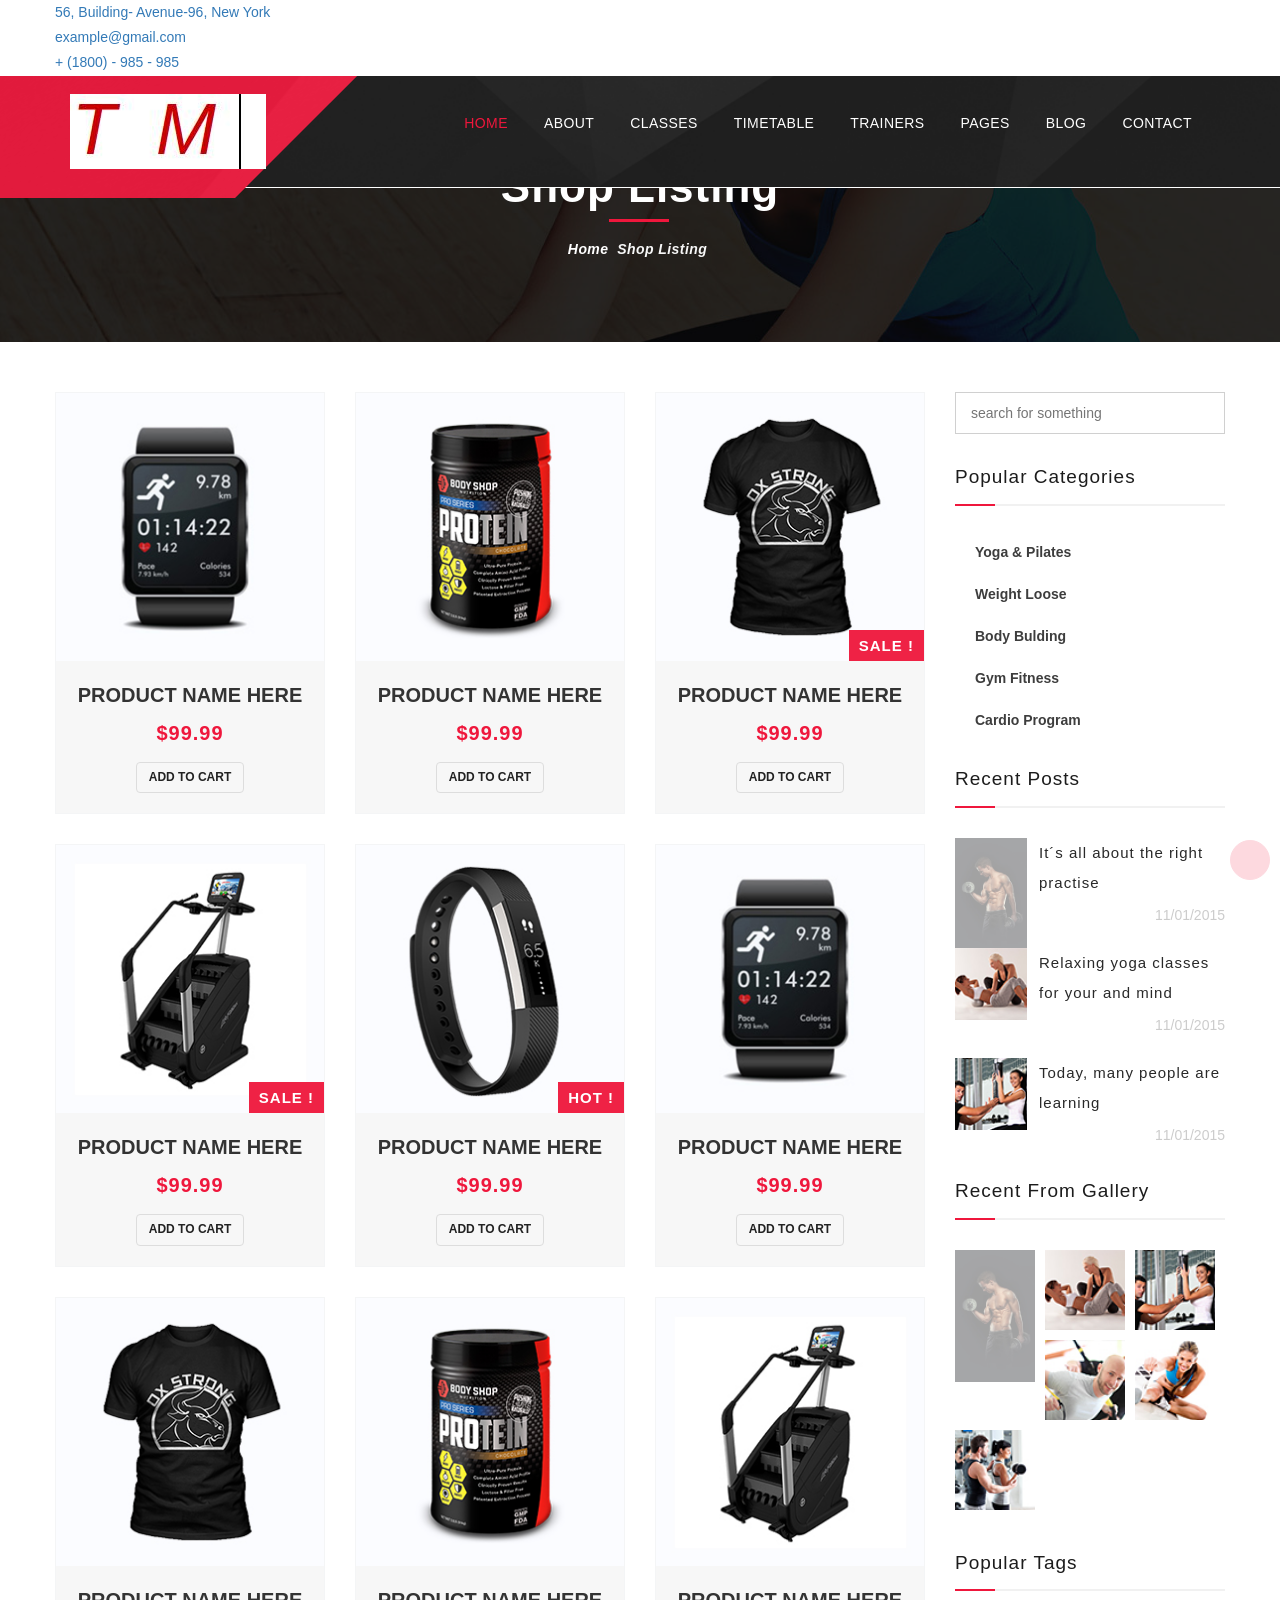
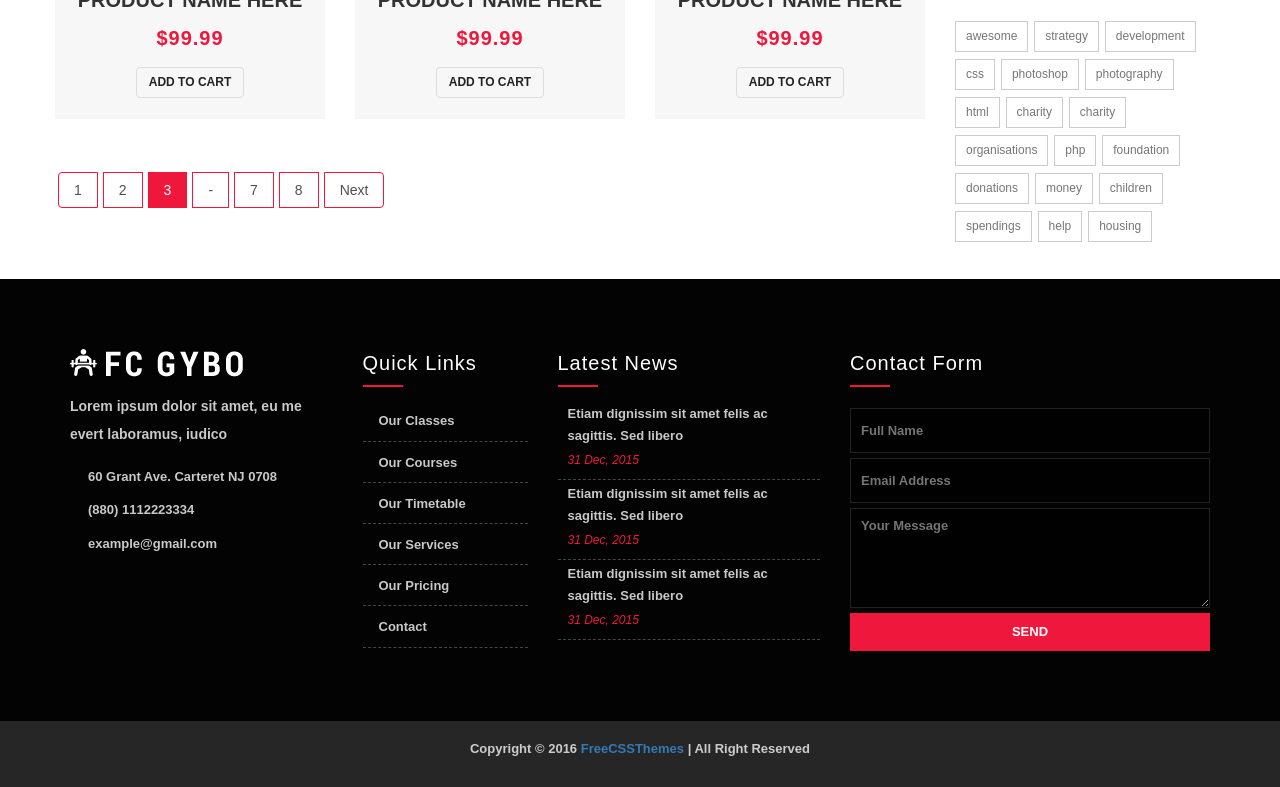
==== WebContent/shop-listing.html @ a38f2a9e "need shop page" ====
<!DOCTYPE html>
<html>
<head>
<meta charset="utf-8">
<title>Fit Club | Health & Fitness HTML5 Template</title>
<!-- Stylesheets -->
<link href="css/bootstrap.css" rel="stylesheet">
<link href="css/style.css" rel="stylesheet">
<!-- Responsive -->
<meta http-equiv="X-UA-Compatible" content="IE=edge">
<meta name="viewport" content="width=device-width, initial-scale=1.0, maximum-scale=1.0, user-scalable=0">
<link href="css/bootstrap-margin-padding.css" rel="stylesheet">
<link href="css/responsive.css" rel="stylesheet">
<!--[if lt IE 9]><script src="http://html5shim.googlecode.com/svn/trunk/html5.js"></script><![endif]-->
<!--[if lt IE 9]><script src="js/respond.js"></script><![endif]-->
</head>

<body>
<div class="page-wrapper">
    
    <!-- Preloader -->
    <div class="preloader"></div>

    <!-- #topbar -->
    <section id="topbar" class="construct header-top">
        <div class="container">
            <div class="row">
                <div class="social pull-right">
                   
                </div> <!-- /.social -->
                <div class="contact-info pull-left">
                    <ul>
                        <li><a href="tel:+1234567890"><i class="fa fa-map-marker"></i>  56, Building- Avenue-96, New York </a></li>
                        <li><a href="mailto:example@gmail.com"><i class="fa fa-envelope"></i> example@gmail.com</a></li>
                        <li><a href="tel:1800654896"><i class="fa fa-phone"></i> + (1800) - 985 - 985</a></li>
                    </ul>
                </div> <!-- /.contact-info -->
            </div>
        </div>
    </section> <!-- /#topbar -->

    <!-- header -->
    <header class="construct header-curvy">
        <div class="search-box">
            <div class="container">
                <div class="pull-right search  col-lg-3 col-md-4 col-sm-5 col-xs-12">
                    <form action="#">
                        <input type="text" placeholder="Search Here"> <button type="submit"><i class="icon icon-Search"></i></button>
                    </form>
                </div>
            </div>
        </div>
        <div class="cart-box">
            <div class="container">
                <div class="pull-right cart col-lg-6 col-xs-12">
                    <p><i class="icon icon-FullShoppingCart"></i> You Have <span>1 Item</span> in your Cart. Price is <span>$199</span></p>
                </div>
            </div>
        </div>
        <div class="container">
            <div class="clearfix">
                <div class="pull-left logo">
                    <a href="index.html">
                        <img src="images/logo1.png" alt="FitClub">
                    </a>
                </div>
                <nav class="pull-right mainmenu-container clearfix">
                    
                    <button class="mainmenu-toggler">
                        <i class="fa fa-bars"></i>
                    </button>
                    <ul class="mainmenu pull-right">
                        <li class="acb current">
                            <a href="#">Home</a>
                            <ul class="submenu">
                                <li><a href="index.html">Home One</a></li>
                                <li><a href="index-2.html">Home Two</a></li>
                            </ul>
                        </li>
                        <li class="acb"><a href="#">About</a>
                            <ul class="submenu">
                                <li><a href="about.html">About Us</a></li>
                            </ul>
                        </li>
                        <li class="acb"><a href="#">Classes</a>
                            <ul class="submenu">
                                <li class="acb">
                                    <a href="#">Classes Style One</a>
                                    <ul class="submenu">
                                        <li><a href="classes-one-3column.html">3column</a></li>
                                        <li><a href="classes-one-4column.html">4column</a></li>
                                    </ul>
                                </li>
                                <li class="acb">
                                    <a href="#">Classes Style Two</a>
                                    <ul class="submenu">
                                        <li><a href="classes-two-3column.html">3column</a></li>
                                        <li><a href="classes-two-4column.html">4column</a></li>
                                    </ul>
                                </li>
                                <li><a href="classes-detail.html">Class Details</a></li>
                            </ul>
                        </li>
                        <li class="acb"><a href="#">Timetable</a>
                            <ul class="submenu">
                                <li><a href="timetable-1.html">Timetable Style One</a></li>
                                <li><a href="timetable-2.html">Timetable Style Two</a></li>
                            </ul>
                        </li>
                        <li class="acb"><a href="#">Trainers</a>
                            <ul class="submenu">
                                <li><a href="trainers-1.html">Trainers Style One</a></li>
                                <li><a href="trainers-2.html">Trainers Style Two</a></li>
                                <li><a href="trainer-details.html">Trainer Details</a></li>
                            </ul>
                        </li>
                        <li class="acb">
                            <a href="#">Pages</a>
                            <ul class="submenu">                                
                                <li><a href="upcoming-courses.html">Upcoming Courses</a></li>
                                <li class="acb">
                                    <a href="#">Shop</a>
                                    <ul class="submenu">
                                        <li><a href="shop-listing.html">Shop Listing</a></li>
                                        <li><a href="shop-details.html">Shop Details</a></li>
                                        <li><a href="shop-cart.html">Shopping Cart</a></li>
                                        <li><a href="shop-checkout.html">Checkout</a></li>
                                    </ul>
                                </li>
                                <li class="acb">
                                    <a href="#">Pricing</a>
                                    <ul class="submenu">
                                        <li><a href="pricing-1.html">Pricing Style One</a></li>
                                        <li><a href="pricing-2.html">Pricing Style Two</a></li>
                                    </ul>
                                </li>
                                <li class="acb">
                                    <a href="#">Gallery</a>
                                    <ul class="submenu">
                                        <li><a href="gallery-1.html">Gallery Style One</a></li>
                                        <li><a href="gallery-2.html">Gallery Style Two</a></li>
                                        <li><a href="gallery-3.html">Gallery Style Three</a></li>
                                    </ul>
                                </li>
                                <li class="acb"><a href="#">Testimonial</a>
                                    <ul class="submenu">
                                        <li><a href="testimonials-1.html">Testimonial Style One</a></li>
                                        <li><a href="testimonials-2.html">Testimonial Style Two</a></li>
                                    </ul>
                                </li>
                                <li><a href="faq.html">Faq</a></li>
                                <li><a href="under-construction.html">Under Construction</a></li>
                                <li><a href="404.html">404 Page</a></li>
                            </ul>
                        </li>
                        <li class="acb">
                            <a href="#">Blog</a>
                            <ul class="submenu">
                                <li><a href="blog.html">Blog</a></li>
                                <li><a href="blog-two-column.html">Blog Two Column</a></li>
                                <li><a href="blog-three-column.html">Blog Three Column</a></li>
                                <li><a href="blog-left-sidebar.html">Blog Left Sidebar</a></li>
                                <li><a href="blog-right-sidebar.html">Blog Right Sidebar</a></li>
                                <li><a href="blog-detail.html">Blog Details</a></li>
                            </ul>
                        </li>
                        <li><a href="contact.html">Contact</a></li>
                    </ul>
                </nav>
            </div>
        </div>
    </header>
    <!--End Main Header -->
    
    
    <!--Page Title-->
    <section class="page-title theme-overlay overlay-black" style="background-image:url(images/parallax/image-4.jpg);">
        <div class="auto-container">
            <div class="text-center">
                <h1>Shop Listing</h1>
                <div class="bread-crumb">
                    <a href="index.html">Home</a> <i class="fa fa-angle-right"></i> <a class="current" href="#">Shop Listing</a>
                </div>
                
            </div>
        </div>
    </section>
    
    <!--Sidebar Page-->
    <div class="sidebar-page pb-0">
    	<div class="auto-container">
        	<div class="row clearfix">
            	
                <!--Content Side-->	
                <div class="col-lg-9 col-md-8 col-sm-6 col-xs-12">
                    
                    <!--Shop Listing Section-->
                    <section class="pt-0 pb-0">
                        <div class="shop-listing">
                            <div class="row">
                                <div class="col-sm-4">
                                    <!-- Shop post start-->
                                    <div class="shop-post">
                                        <div class="thumb">
                                            <img src="images/shop/1.jpg" alt="">
                                        </div>
                                        <div class="details">
                                            <h3 class="title">Product Name Here</h3>
                                            <h3 class="value">$99.99</h3>
                                            <a class="btn btn-shop" href="#">Add to cart</a>
                                        </div>
                                    </div>                                    
                                    <!-- Shop post end-->
                                </div>
                                <div class="col-sm-4">
                                    <!-- Shop post start-->
                                    <div class="shop-post">
                                        <div class="thumb">
                                            <img src="images/shop/2.jpg" alt="">
                                        </div>
                                        <div class="details">
                                            <h3 class="title">Product Name Here</h3>
                                            <h3 class="value">$99.99</h3>
                                            <a class="btn btn-shop" href="#">Add to cart</a>
                                        </div>
                                    </div>                                    
                                    <!-- Shop post end-->
                                </div>
                                <div class="col-sm-4">
                                    <!-- Shop post start-->
                                    <div class="shop-post">
                                        <div class="thumb">
                                            <img src="images/shop/3.jpg" alt="">
                                            <div class="popup">
                                                <span>Sale !</span>
                                            </div>
                                        </div>
                                        <div class="details">
                                            <h3 class="title">Product Name Here</h3>
                                            <h3 class="value">$99.99</h3>
                                            <a class="btn btn-shop" href="#">Add to cart</a>
                                        </div>
                                    </div>                                    
                                    <!-- Shop post end-->
                                </div>
                                <div class="col-sm-4">
                                    <!-- Shop post start-->
                                    <div class="shop-post">
                                        <div class="thumb">
                                            <img src="images/shop/4.jpg" alt="">
                                            <div class="popup">
                                                <span>Sale !</span>
                                            </div>
                                        </div>
                                        <div class="details">
                                            <h3 class="title">Product Name Here</h3>
                                            <h3 class="value">$99.99</h3>
                                            <a class="btn btn-shop" href="#">Add to cart</a>
                                        </div>
                                    </div>                                    
                                    <!-- Shop post end-->
                                </div>
                                <div class="col-sm-4">
                                    <!-- Shop post start-->
                                    <div class="shop-post">
                                        <div class="thumb">
                                            <img src="images/shop/5.jpg" alt="">
                                            <div class="popup">
                                                <span>Hot !</span>
                                            </div>
                                        </div>
                                        <div class="details">
                                            <h3 class="title">Product Name Here</h3>
                                            <h3 class="value">$99.99</h3>
                                            <a class="btn btn-shop" href="#">Add to cart</a>
                                        </div>
                                    </div>                                    
                                    <!-- Shop post end-->
                                </div>
                                <div class="col-sm-4">
                                    <!-- Shop post start-->
                                    <div class="shop-post">
                                        <div class="thumb">
                                            <img src="images/shop/1.jpg" alt="">
                                        </div>
                                        <div class="details">
                                            <h3 class="title">Product Name Here</h3>
                                            <h3 class="value">$99.99</h3>
                                            <a class="btn btn-shop" href="#">Add to cart</a>
                                        </div>
                                    </div>                                    
                                    <!-- Shop post end-->
                                </div>
                                <div class="col-sm-4">
                                    <!-- Shop post start-->
                                    <div class="shop-post">
                                        <div class="thumb">
                                            <img src="images/shop/3.jpg" alt="">
                                        </div>
                                        <div class="details">
                                            <h3 class="title">Product Name Here</h3>
                                            <h3 class="value">$99.99</h3>
                                            <a class="btn btn-shop" href="#">Add to cart</a>
                                        </div>
                                    </div>                                    
                                    <!-- Shop post end-->
                                </div>
                                <div class="col-sm-4">
                                    <!-- Shop post start-->
                                    <div class="shop-post">
                                        <div class="thumb">
                                            <img src="images/shop/2.jpg" alt="">
                                        </div>
                                        <div class="details">
                                            <h3 class="title">Product Name Here</h3>
                                            <h3 class="value">$99.99</h3>
                                            <a class="btn btn-shop" href="#">Add to cart</a>
                                        </div>
                                    </div>                                    
                                    <!-- Shop post end-->
                                </div>
                                <div class="col-sm-4">
                                    <!-- Shop post start-->
                                    <div class="shop-post">
                                        <div class="thumb">
                                            <img src="images/shop/4.jpg" alt="">
                                        </div>
                                        <div class="details">
                                            <h3 class="title">Product Name Here</h3>
                                            <h3 class="value">$99.99</h3>
                                            <a class="btn btn-shop" href="#">Add to cart</a>
                                        </div>
                                    </div>                                    
                                    <!-- Shop post end-->
                                </div>
                            </div>
                        </div>
                        
                        <!--Pagination-->
                        <div class="pager-outer">
                            <ul class="pagination mb-60">
                                <li><a href="#">1</a></li>
                                <li><a href="#">2</a></li>
                                <li class="active"><a href="#">3</a></li>
                                <li><a href="#">-</a></li>
                                <li><a href="#">7</a></li>
                                <li><a href="#">8</a></li>
                                <li><a href="#">Next</a></li>
                            </ul>
                        </div>
                    </section>

                </div>
                <!--Content Side-->
                
                <!--Sidebar-->
                <div class="col-lg-3 col-md-4 col-sm-6 col-xs-12">
                    <aside class="sidebar">
                    
                        <!-- Search Form -->
                        <div class="widget search-form">
                            
                            <form method="post" action="blog.html">
                                <div class="form-group">
                                    <input type="search" name="search" value="" placeholder="search for something">
                                    <button type="submit" name="submit"><span class="fa fa-search"></span></button>
                                </div>
                            </form>
                            
                        </div>
                        
                        <!-- Popular Categories -->
                        <div class="widget popular-categories wow fadeInUp" data-wow-delay="0ms" data-wow-duration="1500ms">
                            <div class="sidebar-title"><h3>Popular Categories</h3></div>
                            
                            <ul class="list">
                            	<li><span class="icon fa fa-angle-right"></span> <a href="#">Yoga & Pilates</a></li>
                                <li><span class="icon fa fa-angle-right"></span> <a href="#">Weight Loose</a></li>
                                <li><span class="icon fa fa-angle-right"></span> <a href="#">Body Bulding</a></li>
                                <li><span class="icon fa fa-angle-right"></span> <a href="#">Gym Fitness</a></li>
                                <li><span class="icon fa fa-angle-right"></span> <a href="#">Cardio Program</a></li>
                            </ul>
                            
                        </div>
                        
                        <!-- Recent Posts -->
                        <div class="widget recent-posts wow fadeInUp" data-wow-delay="0ms" data-wow-duration="1500ms">
                            <div class="sidebar-title"><h3>Recent Posts</h3></div>
                            
                            <div class="post">
                                <div class="post-thumb"><a href="#"><img src="images/resource/thumb-1.jpg" alt=""></a></div>
                                <h4><a href="#">It´s all about the right practise</a></h4>
                                <div class="post-info text-right">11/01/2015 </div>
                            </div>
                            
                             <div class="post">
                                <div class="post-thumb"><a href="#"><img src="images/resource/thumb-2.jpg" alt=""></a></div>
                                <h4><a href="#">Relaxing yoga classes for your and mind</a></h4>
                                <div class="post-info text-right">11/01/2015 </div>
                            </div>
                            
                             <div class="post">
                                <div class="post-thumb"><a href="#"><img src="images/resource/thumb-3.jpg" alt=""></a></div>
                                <h4><a href="#">Today, many people are learning</a></h4>
                                <div class="post-info text-right">11/01/2015 </div>
                            </div>
                            
                        </div>
                        
                        <!-- Recent From Gallery -->
                        <div class="widget recent-gallery">
                            <div class="sidebar-title"><h3>Recent From Gallery</h3></div>
                            
                            <div class="clearfix">
                            	<figure class="image"><a href="images/resource/image-1.jpg" class="lightbox-image"><img src="images/resource/thumb-1.jpg" alt=""></a></figure>
                                <figure class="image"><a href="images/resource/image-2.jpg" class="lightbox-image"><img src="images/resource/thumb-2.jpg" alt=""></a></figure>
                                <figure class="image"><a href="images/resource/image-1.jpg" class="lightbox-image"><img src="images/resource/thumb-3.jpg" alt=""></a></figure>
                                <figure class="image"><a href="images/resource/image-2.jpg" class="lightbox-image"><img src="images/resource/thumb-4.jpg" alt=""></a></figure>
                                <figure class="image"><a href="images/resource/image-1.jpg" class="lightbox-image"><img src="images/resource/thumb-5.jpg" alt=""></a></figure>
                                <figure class="image"><a href="images/resource/image-2.jpg" class="lightbox-image"><img src="images/resource/thumb-6.jpg" alt=""></a></figure>
                            </div>
                            
                        </div>
                        
                        <!-- Popular Tags -->
                        <div class="widget popular-tags">
                            <div class="sidebar-title"><h3>Popular Tags</h3></div>
                            
                            <a href="#">awesome</a> <a href="#">strategy</a> <a href="#">development</a> <a href="#">css</a> <a href="#">photoshop</a> <a href="#">photography</a> <a href="#">html</a> <a href="#">charity</a> <a href="#">charity</a> <a href="#">organisations</a> <a href="#">php</a> <a href="#">foundation</a> <a href="#">donations</a> <a href="#">money</a> <a href="#">children</a> <a href="#">spendings</a> <a href="#">help</a> <a href="#">housing</a>
                            
                        </div>
                                
                    </aside>
                
                    
                </div>
                <!--Sidebar-->
                
                
            </div>
        </div>
    </div>
    
    

    <!--Main Footer-->
    <footer class="main-footer bg-image theme-overlay overlay-deep-black" >
        
        <!--Footer Upper-->
        <div class="footer-upper xs-width4-center">
            <div class="container">
                <div class="row clearfix">
                    <div class="col-md-3 col-sm-6">
                        <div class="footer-widget about-widget">
                            <a href="#">
                                <img src="images/logo-white.png" alt="Awesome Image"/>
                            </a>
                            <p class="mt-15">Lorem ipsum dolor sit amet, eu me evert laboramus, iudico </p>
                            <ul class="contact">
                                <li><i class="fa fa-map-marker"></i> <span>60 Grant Ave. Carteret NJ 0708</span></li>
                                <li><i class="fa fa-phone"></i> <span>(880) 1112223334</span></li>
                                <li><i class="fa fa-envelope-o"></i> <span>example@gmail.com</span></li>
                            </ul>
                            
                        </div>
                    </div>
                    
                    <div class="col-md-2 col-sm-6 col-xs-12">
                        <div class="footer-widget links-widget">
                            <div class="widget-title"><h3>Quick Links</h3></div>
                            <ul>
                                <li><a href="#">Our Classes</a></li>
                                <li><a href="#">Our Courses</a></li>
                                <li><a href="#">Our Timetable</a></li>
                                <li><a href="#">Our Services</a></li>
                                <li><a href="#">Our Pricing</a></li>
                                <li><a href="#">Contact</a></li>
                            </ul>
                        </div>
                    </div>
                    
                    <div class="col-md-3 col-sm-6 col-xs-12">
                        <div class="footer-widget links-widget">
                            <div class="widget-title"><h3>Latest News</h3></div>
                            <div class="widget-news">
                                <div class="media">
                                  <div class="media-left">
                                    <a href="#">
                                      <img class="media-object" src="images/blog/f1.jpg" alt="...">
                                    </a>
                                  </div>
                                  <div class="media-body">
                                    <a class="title" href="#">Etiam dignissim sit amet felis ac sagittis. Sed libero</a>
                                    <h6 class="post-date">31 Dec, 2015</h6>
                                  </div>
                                </div>
                                <div class="media">
                                  <div class="media-left">
                                    <a href="#">
                                      <img class="media-object" src="images/blog/f2.jpg" alt="...">
                                    </a>
                                  </div>
                                  <div class="media-body">
                                    <a class="title" href="#">Etiam dignissim sit amet felis ac sagittis. Sed libero</a>
                                    <h6 class="post-date">31 Dec, 2015</h6>
                                  </div>
                                </div>
                                <div class="media">
                                  <div class="media-left">
                                    <a href="#">
                                      <img class="media-object" src="images/blog/f3.jpg" alt="...">
                                    </a>
                                  </div>
                                  <div class="media-body">
                                    <a class="title" href="#">Etiam dignissim sit amet felis ac sagittis. Sed libero</a>
                                    <h6 class="post-date">31 Dec, 2015</h6>
                                  </div>
                                </div>
                            </div>
                        </div>
                    </div>

                    <div class="col-md-4 col-sm-6 col-xs-12">
                        <div class="footer-widget contact-widget">
                            <div class="widget-title"><h3>Contact Form</h3></div>
                            <form action="inc/sendemail.php" class="validated-contact-form contact-form" id="footer-cf">
                                <input type="text" name="name"  placeholder="Full Name">
                                <input type="text" name="email" placeholder="Email Address" >
                                <textarea name="message" placeholder="Your Message"></textarea>
                                <button type="submit">Send</button>
                                <div class="result"></div><!-- /.result -->
                            </form>
                        </div>
                    </div>
                    
                </div>
            </div>
        </div>
        
        <!--Footer bootom-->
        <div class="footer-bottom">
            <div class="auto-container text-center fs-13">
                  <p>Copyright © 2016 <a target="_blank" title="Free CSS Themes" href="http://freecssthemes.com/">FreeCSSThemes</a>  |  All Right Reserved</p>

            </div>
        </div>
        
    </footer>
    
</div>
<!--End pagewrapper-->

<!--Scroll to top-->
<div class="scroll-to-top"><span class="fa fa-arrow-up"></span></div>

<script src="js/jquery.js"></script>
<script src="js/bootstrap.min.js"></script>
<!-- MixIt UP JS -->
<script src="js/jquery.mixitup.min.js"></script> 

<script src="js/jquery.fancybox.pack.js"></script> <!-- FancyBox -->
<script src="js/owl.carousel.min.js"></script>
<script src="js/jquery.plugin.min.js"></script>
<script src="js/jquery.datepick.min.js"></script>
<script src="js/wow.js"></script>

<script src="js/validate.js"></script>
<script src="js/script.js"></script>

</body>
</html>
---- WebContent/css/style.css ----
/* Fit Club | Health & Fitness HTML5 Template */


/************ TABLE OF CONTENTS ***************
1. Fonts
2. Reset
3. Global
4. Header
5. Footer
6. Main Header
7. Main Slider
8. Top Services
9. Featured Section
10. Boxed Section
11. Parallax Section
12. Team Members
13. Blog Section
14. Sponsors Section
15. Main Footer
16. Tabs Section
17. Featured Services
18. Page Title
19. Testimonials Section
20. Default Section
21. Profile Section
22. Our Services
23. Fact Counter
24. About Company
25. Blog Posts
26. Sidebar
27. Blog Details
28. Contact Us


 

**********************************************/


/*** 

====================================================================
	Reset
====================================================================

 ***/
* {
	margin:0px;
	padding:0px;
	border:none;
	outline:none;
}

/*** 

====================================================================
	Global Settings
====================================================================

 ***/

body {
	font-family: 'Open Sans', sans-serif;
	font-size:14px;
	color:#777777;
	line-height:1.8em;
	font-weight:400;
	background:#ffffff;
	background-size:cover;
	background-repeat:no-repeat;
	background-position:center top;
	-webkit-font-smoothing: antialiased;
}

a{
	text-decoration:none;
	cursor:pointer;	
}

a:hover,a:focus,a:visited{
	text-decoration:none;
	outline:none;
}

h1,h2,h3,h4,h5,h6 {
	color:#1c1c1c;
	position:relative;
	font-family: "Roboto",sans-serif;
	font-weight:500;
	letter-spacing:1px;
	margin:0px;
	background:none;
	line-height:1.4em;
}

input,button,select,textarea{
	font-family: 'Open Sans', sans-serif;	
}

p{
	position:relative;
	line-height:2em;	
}

.strike-through{
	text-decoration:line-through;	
}

.auto-container{
	position:static;
	max-width:1200px;
	padding:0px 15px;
	margin:0 auto;
}

.page-wrapper{
	position:relative;
	margin:0 auto;
	width:100%;
	min-width:320px;
	min-height:500px;
	overflow:hidden;
	
}

ul,li{
	list-style:none;
	padding:0px;
	margin:0px;	
}

img {
	max-width: 100%;
}

.full-width {
	width: 100%;
}

.centered{
	text-align:center;	
}

.anim-3,.anim-3-all *{
	transition:all 0.3s ease;
	-moz-transition:all 0.3s ease;
	-webkit-transition:all 0.3s ease;
	-ms-transition:all 0.3s ease;
	-o-transition:all 0.3s ease;	
}

.anim-5,.anim-5-all *{
	transition:all 0.5s ease;
	-moz-transition:all 0.5s ease;
	-webkit-transition:all 0.5s ease;
	-ms-transition:all 0.5s ease;
	-o-transition:all 0.5s ease;	
}

.anim-7,.anim-7-all *{
	transition:all 0.7s ease;
	-moz-transition:all 0.7s ease;
	-webkit-transition:all 0.7s ease;
	-ms-transition:all 0.7s ease;
	-o-transition:all 0.7s ease;	
}

.default-btn{
	position:relative;
	padding:12px 25px;
	line-height:24px;
	text-transform:uppercase;
	background:#ef173c;
	color:#ffffff !important;
	font-size:13px;
	border:1px solid #ef173c !important;
	font-family: 'Montserrat', sans-serif;
	border-radius:3px;
	-webkit-border-radius:3px;
	-ms-border-radius:3px;
	-o-border-radius:3px;
	-moz-border-radius:3px;
	transition:all 0.3s ease;
	-moz-transition:all 0.3s ease;
	-webkit-transition:all 0.3s ease;
	-ms-transition:all 0.3s ease;
	-o-transition:all 0.3s ease;
}

.default-btn .fa{
	padding-left:5px;	
}

.default-btn:hover{
	background:#ffffff;
	color:#303030 !important;
	border-color:#303030 !important;	
}

.regular-btn{
	position:relative;
	padding:10px 20px;
	line-height:28px;
	text-transform:uppercase;
	background:#ffffff;
	color:#777777 !important;
	font-size:13px;
	border:1px solid #c9c9c9 !important;
	font-family: 'Montserrat', sans-serif;
	transition:all 0.3s ease;
	-moz-transition:all 0.3s ease;
	-webkit-transition:all 0.3s ease;
	-ms-transition:all 0.3s ease;
	-o-transition:all 0.3s ease;
}

.regular-btn:hover{
	background:#ef173c !important;
	color:#ffffff !important;
	border-color:#ef173c !important;
}

.roboto-font{
	font-family: 'Roboto Condensed', sans-serif;
}

.roboto-sans-serif {
	font-family: "Roboto", sans-serif !important;
}

.opensans-font{
	font-family: 'Open Sans', sans-serif;
}

.ptsans-font{	
	font-family: 'PT Sans', sans-serif;
}

.no-bg{
	background:none !important;	
}

.sec-p {
	padding-bottom: 70px;
	padding-top: 70px;
}



.preloader{ position:fixed; left:0px; top:0px; width:100%; height:100%; z-index:999999; background-color:#ffffff; background-position:center center; background-repeat:no-repeat; background-image:url(../images/icons/preloader.GIF);}

/*** 

====================================================================
	Icons style
====================================================================

***/

.icon-style {
	margin: 15px 0;
}

.icon-style .icon {
	display: inline-block;
	font-size: 36px;
	margin: 15px 0;
}

.icon-style .title {
	color: #1c1c1c;
	font-family: "Open Sans",sans-serif;
	font-weight: 600;
	letter-spacing: 0;
}

.icon-style .icon.icon-bg {
	display: inline-block;
	font-size: 36px;
	margin: 15px 0;
	width: 80px;
	height: 80px;
	line-height: 80px;
	background: #ef173c;
	color: #fff;
	border-radius: 50%;
}

.icon-style .icon.icon-gray {
	background: #eee;
	color: #ef173c;
}

.icon-style .icon.icon-bg.icon-lg {
	font-size: 42px;
	width: 100px;
	height: 100px;
	line-height: 100px;
}

.style-round {
	border-radius: 50%;
}

.icon-style .icon.style-border {
	background: transparent;
	border: 2px solid #888888;
	color: #888888;
}

.icon-style .icon.style-border.white {
	border-color: #fff;
	color: #fff;
}

.icon-style .icon.style-border.color {
	border-color: #ef173c;
	color: #ef173c;
}

/*Social Icon Style*/

.social-links{
	display: inline-block;
}

.social-links a{
	line-height:24px;
	font-size:24px;
	color:#fff;
	text-align:center;
	margin-right: 10px;
	transition:all 500ms ease;
	-moz-transition:all 500ms ease;
	-webkit-transition:all 500ms ease;
	-ms-transition:all 500ms ease;
	-o-transition:all 500ms ease;
}

.social-links a:hover{
	color:#ef173c;
	border-color:#ef173c;	
}

/*** 

====================================================================
	Main Header style
====================================================================



/**
* Header Styles.
**/

header {
    background: #002e33;
    position: fixed;
    width: 100%;
    
    border-bottom: 1px #ffffff solid;
    
    -webkit-transition: all .3s ease;
    transition: all .3s ease;
    z-index: 999999;
}
header .logo {
    margin: 30px 0;
    -webkit-transition: all .3s ease;
    transition: all .3s ease;
}
header .mainmenu-container ul {
    text-align: right;
    display: inline-block;
}
header .mainmenu-container ul li {
    display: inline-block;
    line-height: 105px;
    -webkit-transition: all .3s ease;
    transition: all .3s ease;
}
header .mainmenu-container ul li a {
    display: inline-block;
    font-size: 14px;
    color: #515050;
    font-weight: 700;
    text-transform: uppercase;
    padding: 0 12px;
    position: relative;
    vertical-align: bottom;
}
header .mainmenu-container > ul > li.current > a,
header .mainmenu-container ul li a:hover {
    color: #ef173c;
}
header .mainmenu-container ul li a:before {
    height: 4px;
    background: #ef173c;
}
header .mainmenu-container ul li.current a:before {
    right: 0;
}
header .mainmenu-container ul li.top-icons a {
    padding: 0 5px;
}
header .mainmenu-container ul li.top-icons a i {
    color: #31AFE2;
    font-size: 16px;
    border: 1px solid #D8D8D8;
    padding: 10px;
    border-radius: 50%;
    transition: all .3s ease;

}
header .mainmenu-container ul li.top-icons:hover a i {
    border-color: #ef173c;
    color: #ef173c;
}
header .search-box {
    background: #ef173c;
    padding: 10px 0;
    display: none;
}
header .search-box form {
    background: #fff;
    border: 1px solid #fff;
    height: 35px;
    padding: 0px 10px;
    line-height: 35px;
    border-radius: 4px;
    font-size: 14px;
}
header .search-box form input {
    width: 87%;
    background: none;
    border: none;
    outline: none;
}
header .search-box form button {
    background: none;
    color: #ef173c;
    outline: none;
    border: none;
}
header .cart-box {
    background: #51B7E3;
    padding: 10px 0;
    display: none;
}
header .cart-box p {
    color: #fff;
    font-size: 15px;
    text-align: right;
    margin-bottom: 0;
}
header .cart-box .icon {
    font-size: 18px;
}
header .cart-box span {
    color: #ef173c;
    font-weight: bold;
    font-family: 'Open Sans';
}
.header-fixed {
    position: fixed;
    top: 0;
    width: 100%;
    z-index: 99999;
    
    border-bottom: 1px solid #fff;
    background: #00535d;
    
    box-shadow: 0 3px 5px rgba(81, 183, 227, .2);
    -webkit-transition: all .3s ease-out;
    transition: all .3s ease-out;
}
header.header-fixed .mainmenu-container ul li {
    line-height: 75px;
}
header.header-fixed .logo {
    margin: 20px 0;
}

/**
* Navigation acb Styles.
**/

.mainmenu-container ul > li {
    position: relative;
    margin: 0;
    padding: 0;
}
.mainmenu-container ul > li > ul {
    background: #191919;
    position: absolute;
    top: 200%;
    left: 0;
    z-index: 9999;
    width: 225px;
    visibility: hidden;
    opacity: 0;
    border-top: 2px solid #ef173c;
    -webkit-box-shadow: 0px 5px 5px 1px rgba(0,0,0,.2);
    box-shadow: 0px 1px 5px 1px rgba(0,0,0,.2);
    filter: alpha(opacity=0);
    -webkit-transition: all 400ms ease 100ms;
    transition: all 400ms ease 100ms;
}
.mainmenu-container ul > li:hover > ul {
    top: 100%;
    visibility: visible;
    opacity: 1;
    filter: alpha(opacity=100);
}
.mainmenu-container ul > li > ul > li {
    display: block;
    position: relative;
}
header nav.mainmenu-container ul > li > ul > li > a {
  border-bottom: 1px solid #2A2A2A;
  color: #767474;
  display: block;
  font-size: 13px;
  font-weight: 600;
  line-height: 40px;
  padding: 0 25px;
  position: relative;
  text-align: left;
  text-transform: uppercase;
  transition: all 0.3s ease 0s;
}
header nav.mainmenu-container ul > li > ul > li > a:after {
    
    color: #999;
    font-size: 14px;
    line-height: 40px;
    position: absolute;
    top: 0;
    left: 20px;
    display: none;
    transition: all .3s ease;
}
header nav.mainmenu-container ul > li > ul > li > a:hover:after {
    color: #ef173c;
}
header nav.mainmenu-container ul > li > ul > li:last-child > a {
    border: none;
}
header nav.mainmenu-container ul > li > ul > li > a:hover {
    color: #ef173c;  
}
.mainmenu-container ul > li.acb:after {
    position: absolute;
    bottom: 20px;
    display: block;
    color: #ef173c;
    line-height: 20px;
    font-size: 16px;
    text-align: center;
    z-index: 5;
    width: 100%;
    cursor: pointer;
    opacity: 0;
    transition: all .3s ease;
}
.mainmenu-container ul > li.acb:hover:after {
    opacity: 1;
}
.header-fixed .mainmenu-container ul > li.acb:after {
    bottom: 10px;
}
/**
* Third Level Menu Styles.
**/

.mainmenu-container ul > li > ul > li {
    position: relative;
    margin: 0;
    padding: 0;
    overflow: hidden;
}
.mainmenu-container ul > li > ul > li > ul {
    background: #191919;
    position: absolute;
    top: 100%;
    left: 100%;
    z-index: 9999;
    width: 225px;
    visibility: hidden;
    opacity: 0;
    filter: alpha(opacity=0);
    -webkit-transition: all 400ms ease 100ms;
    transition: all 400ms ease 100ms;
}
.mainmenu-container ul > li > ul > li:hover {
    overflow: visible;
}
.mainmenu-container ul > li > ul > li:hover > ul {
    left: 100%;
    visibility: visible;
    opacity: 1;
    filter: alpha(opacity=100);
    top: 0;
}
.mainmenu-container ul > li > ul > li > ul > li {
    display: block;
    position: relative;
}
.mainmenu-container ul > li > ul > li > ul > li > a {
    border-bottom: 1px solid #2A2A2A;
    color: #787878;
    display: block;
    font-size: 13px;
    font-weight: 600;
    line-height: 40px;
    padding: 0 25px;
    position: relative;
    text-align: left;
    text-transform: uppercase;
    transition: all 0.3s ease 0s;
}
.mainmenu-container ul > li > ul > li > ul > li:last-child > a {
    border: none;
}
.mainmenu-container ul > li > ul > li.acb:after {
   
    position: absolute;
    right: 7px;
    top: 9px;
    width: 20px;
    height: 20px;
    display: block;
    color: #999;
    line-height: 20px;
    font-size: 16px;
    text-align: center;
    z-index: 5;
    cursor: pointer;
}
.mainmenu-container ul > li > ul > li.acb:hover:after {
    color: #ef173c;
}

header.header-fixed .mainmenu a{
	
	color: #ffffff;
}








/** ====== header construct styles ====== **/


header.construct .mainmenu-container > ul > li > a {
    color: #515050;
     color: #ffffff;
}

header.construct .mainmenu-container > ul > li.current > a, 
header.construct .mainmenu-container ul li a:hover,
header.construct .mainmenu-container ul > li.acb:after,
header.construct .mainmenu-container ul > li > ul > li.acb:after,
header.construct nav.mainmenu-container ul > li > ul > li > a:hover,
header.construct nav.mainmenu-container ul > li > ul > li > a:hover:after,
header.construct .mainmenu-container ul > li > ul > li.acb:hover:after,
header.construct .mainmenu-container ul li.top-icons:hover a i {
    color: #ef173c;
}
header.construct .mainmenu-container ul li a:before,
header.construct .search-box {
    background: #212121;
}
header.construct .mainmenu-container ul li a:before {
    color: #ef173c;
}
header.construct .cart-box span {
    color: #1B222C;

}
header.construct .mainmenu-container ul li a:before {
    background: #ef173c;
}
header.construct .mainmenu-container ul > li > ul,
header.construct .mainmenu-container ul li.top-icons:hover a i {
    border-color: #ef173c;
}
header.construct .mainmenu-container ul li.top-icons a i {
    color: #C0C0C0;
    padding: 8px;
    font-size: 14px;
}
header.construct .cart-box {
    background: #ef173c;
}







/*======== header v5 Styles ===========*/

header.construct.header-curvy {
    background: #1D1D1D url('../images/resource/header-v5-bg.png') no-repeat 0 0;
    -webkit-background-size: cover;
    background-size: cover;
}
header.construct.header-curvy {
    -webkit-box-shadow: none !important;
    box-shadow: none !important;
}

header.construct.header-curvy .logo {
    position: relative;   
    margin: 0;
    padding: 18px 0;
    height: 100%;
    padding-right: 30px;
}
header.construct.header-curvy .logo img {
    position: relative;
    z-index: 99999;
}
header.construct.header-curvy .logo:before {
    content: ' ';
    width: 2000px;
    position: absolute;
    top: 0;
    right: 0;
    height: 110%;
    background: #ef173c url('../images/resource/header-v5-bg.png') no-repeat 0 0;
    -webkit-background-size: cover;
    background-size: cover;
    z-index: 9999;
    transform: skewX(-45deg);
}
header.construct.header-curvy .mainmenu-container ul {
    transition: all .5s ease !important;
}
header.construct.header-curvy .mainmenu-container > ul {
    font-size: 0;
}
header.construct.header-curvy .mainmenu-container > ul > li > a {
    color: #FFFFFF;
}
header.construct.header-curvy .mainmenu-container ul li {
    line-height: 95px;
}
header.construct.header-curvy .mainmenu-container > ul > li > a {
    font-size: 14px;
    font-weight: 500;
    letter-spacing: 0.03em;
    font-family: 'Roboto', sans-serif;
    padding: 0 18px;
}
header.construct.header-curvy ul.top-icons-wrap > li > a {
    font-size: 14px;
    padding: 0 5px;
    position: relative;
    z-index: 9;
}
header.construct.header-curvy .mainmenu-container > ul > li.current > a,
header.construct.header-curvy .mainmenu-container ul li a:hover {
    color: #ef173c;
}
header.construct.header-curvy .mainmenu-container ul > li.acb:after {
    bottom: auto;
    top: 0;
    line-height: 95px;
    opacity: 1;
    right: 0;
    left: auto;
    text-align: right;
    color: #fff;
    z-index: 2;
    width: auto;
}
header.construct.header-curvy .mainmenu-container ul > li.acb:hover:after,
header.construct.header-curvy .mainmenu-container ul > li.current:after {
    color: #ef173c;
}
header.construct.header-curvy .mainmenu-container ul > li > ul {
    top: 100%;
    left: 0;
    display: none;
    visibility: hidden;
    opacity: 0;
    transition: all .3s ease ;
}
header.construct.header-curvy .mainmenu-container ul > li:hover > ul {
    visibility: visible;
    opacity: 1;
    display: block;
}
header.construct.header-curvy .mainmenu-container ul > li > ul > li.acb:after {
    position: absolute;
    right: 7px;
    top: 9px;
    width: 20px;
    height: 20px;
    display: block;
    color: #ef173c;
    line-height: 20px;
    font-size: 16px;
    text-align: center;
    z-index: 5;
    cursor: pointer;
}
header.construct.header-curvy .mainmenu-container ul > li > ul > li > ul {
    top: -2px;
    left: 100%;
    opacity: 1;
    visibility: visible;
    transition: all .3s ease ;
}


/* header-v5 fixed  styles */

header.construct.header-curvy .logo img {
    transition: all .3s ease;
}
header.construct.header-curvy.header-fixed .logo img {
    width: 80%;
}

header.construct.header-curvy.header-fixed .logo {
    position: relative;
    margin: 0;
    padding: 12px 0;
    height: 100%;
    padding-right: 0;
}
header.construct.header-curvy .logo:before {
    transition: all .3s ease;
}
header.construct.header-curvy.header-fixed .logo:before {
    height: 115%;
}
header.construct.header-curvy.header-fixed .mainmenu-container > ul > li,
header.construct.header-curvy.header-fixed .mainmenu-container > ul > li.acb:after {
    line-height: 75px;
}






/**
* Mobile Navigation Styles.
**/

button.mainmenu-toggler {
  background: transparent none repeat scroll 0 0;
  border: 1px solid #d8d8d8;
  border-radius: 5px;
  color: #fff;
  display: none;
  float: right;
  font-size: 16px;
  font-weight: 800;
  height: 33px;
  line-height: 13px;
  margin-right: 10px;
  outline: medium none;
  padding: 0 11px;
  transition: all 0.3s ease 0s;
}
button.mainmenu-toggler:hover {
    border-color: #ef173c;
    color: #ef173c;
}
.mainmenu-container ul li.acb .fa {
    display: none;
}

/*** 

====================================================================
	Main Slider style
====================================================================

***/

.main-slider{
	position:relative;
	background:none;
	color:#1c1c1c;
}

.main-slider .slide-text{
	font-size:20px;
	font-style:italic;
	font-family:'Gorgia','Times New Roman';
}

.tp-bullets.preview4 .bullet{
	background:#ef173c !important;
	border-color:#202020 !important;	
}

.tp-bullets.preview4 .bullet:hover,
.tp-bullets.preview4 .bullet.selected{
	border-color:#ef173c !important;	
}

/*** 

====================================================================
	Main Slider style 2
====================================================================

***/



/* slider update styles */
.main-slider .curvy-bg {
	position: relative;
}
.main-slider .curvy-bg:before {
	content: '';
	background: #222222;
	transform: skewX(-20deg);
	position: absolute;
	top: 0;
	left: 0;
	right: 0;
	bottom: 0;
}
.main-slider .curvy-bg.white span {
	color: #373737;
	font-weight: 800;
	font-size: 45px;
}
.main-slider .curvy-bg.curvy-white:before {
	background: #ffffff;
}
.main-slider .curvy-bg.curvy-right {
	background-color: #222222;
}
.main-slider .curvy-bg.curvy-right:before {
	left: 10px;
	right: -12px;
}
.main-slider .curvy-bg.curvy-right.curvy-white {
	background-color: #ffffff;
}
.main-slider .curvy-bg.curvy-right .title {
	padding-right: 20px;
}
.main-slider .curvy-bg.curvy-left {
	background-color: #222222;
}
.main-slider .curvy-bg.curvy-left:before {
	left: -12px;
	right: 10px;
}
.main-slider .curvy-bg.curvy-left.curvy-white {
	background-color: #ffffff;
}
.main-slider .curvy-bg.curvy-left .title {
	padding-left: 20px;
}
.main-slider .slider-title1 .title {
	font-size: 45px;
	font-family: 'Open Sans', sans-serif;
	color: #fff;
	line-height: 60px;
	letter-spacing: 0;
	text-transform: uppercase;
	font-weight: normal;
	padding: 0 25px;
	display: inline-block;
	vertical-align: top;
}
.main-slider .slider-title2 .title {
	font-size: 45px;
	font-family: 'Open Sans', sans-serif;
	color: #373737;
	line-height: 60px;
	letter-spacing: 0;
	text-transform: uppercase;
	font-weight: 800;
	padding: 0 25px;
	display: inline-block;
	vertical-align: top;
}
.main-slider .slider-text p {
	font-size: 20px;
	font-family: 'Open Sans', sans-serif;
	color: #fefefe;
	line-height: 28px;
	letter-spacing: 0;
	font-weight: 400;
}

/*** 

====================================================================
	Boxed Section / Practise Areas
====================================================================

***/

.boxed-section{
	position:relative;
	width:100%;
	padding:50px 0px;
}

.boxed-section .outer-container{
	position:relative;
	border:1px solid #c9c9c9;
}

.boxed-section .pract-box{
	position:relative;
	padding:0px !important;
	margin:0px !important;
	border:1px solid #c9c9c9;
	background:#ffffff;
	text-align:center;
	overflow:hidden;	
}

.boxed-section .pract-box:hover{
	border-color:#ef173c;	
}

.boxed-section .pract-box.mix{
	display:none;	
}

.boxed-section .pract-box .box-inner{
	position:relative;
	width:100%;
	min-height:280px;
	max-height:280px;
	overflow:hidden;	
}

.two-col-boxed.boxed-section .pract-box .box-inner{
	min-height:248px;
	max-height:248px;
}

.boxed-section .pract-box .box-inner .content-outer{
	position:absolute;
	left:0px;
	top:0px;
	display:table;
	padding:10px 15px;
	width:100%;
	height:280px;
	vertical-align:middle;
	overflow:auto;
}

.two-col-boxed.boxed-section .pract-box .box-inner .content-outer{
	height:248px;
}

.boxed-section .pract-box .box-inner .content{
	display:table-cell;
	vertical-align:middle;	
}

.boxed-section .pract-box .box-inner .content p{
	margin-bottom:0px;	
}

.boxed-section .pract-box h3{
	font-size:17px;
	color:#1c1c1c;
	text-transform:capitalize;
	margin-bottom:20px;	
}

.boxed-section .pract-box h3:after{
	content:'';
	display:block;
	width:50px;
	height:2px;
	background:#ef173c;
	margin:20px auto 10px;	
}

.boxed-section .pract-box .icon{
	position:relative;
	font-size:32px;
	color:#ef173c;
	margin-bottom:25px;	
}

.boxed-section .pract-box .overlay-box{
	position:absolute;
	left:0px;
	top:0px;
	width:100%;
	height:100%;
	min-height:278px;
	max-height:278px;
	background:#ffffff;
	opacity:0;
	transform:scale(0,0);
	-webkit-transform:scale(0,0);
	-ms-transform:scale(0,0);
	-o-transform:scale(0,0);
	-moz-transform:scale(0,0);
	transition:all 500ms ease;
	-webkit-transition:all 500ms ease;
	-ms-transition:all 500ms ease;
	-o-transition:all 500ms ease;
	-moz-transition:all 500ms ease;
	overflow:hidden;
	z-index:2;
}

.boxed-section .pract-box:hover .overlay-box{
	opacity:1;
	transform:scale(1,1);
	-webkit-transform:scale(1,1);
	-ms-transform:scale(1,1);
	-o-transform:scale(1,1);
	-moz-transform:scale(1,1);	
}

.two-col-boxed.boxed-section .pract-box .overlay-box{
	min-height:248px;	
}

.boxed-section .pract-box .overlay-box .content-outer{
	position:absolute;
	left:0px;
	top:0px;
	display:table;
	padding:10px 15px;
	width:100%;
	height:278px;
	vertical-align:middle;
	overflow:auto;
}

.two-col-boxed.boxed-section .pract-box .overlay-box .content-outer{
	height:248px;
}

.boxed-section .pract-box .overlay-box .content{
	display:table-cell;
	vertical-align:middle;	
}

.boxed-section .pract-box .overlay-box .content p{
	margin-bottom:0px;	
}

.boxed-section .pract-box h3{
	font-size:17px;
	color:#1c1c1c;
	text-transform:capitalize;
	margin-bottom:20px;	
}

.boxed-section .pract-box h3:after{
	content:'';
	display:block;
	width:50px;
	height:2px;
	background:#ef173c;
	margin:20px auto 10px;	
}


/*** 

====================================================================
	Parallax Section
====================================================================

***/

.parallax-section{
	position:relative;
	padding:80px 0px;
	color:#1c1c1c;
	background-position:center center;
	background-size:cover;
	background-attachment:fixed;
	background-repeat:no-repeat;
}

/*.parallax-section:before{
	content:'';
	position:absolute;
	left:0px;
	top:0px;
	width:100%;
	height:100%;
	background:rgba(255,255,255,0.80);
	z-index:0;	
}*/

.parallax-section .auto-container{
	position:relative;
	z-index:1;
}

.parallax-section h2{
	position:relative;
	font-size:42px;
	font-weight:400;
	line-height: 1.3em;
	margin-bottom:30px;
	font-family: 'Roboto Condensed', sans-serif;
}

.parallax-section h3 {
	font-family: "Open Sans",sans-serif;
	font-size: 20px;
	font-weight: 500;
	letter-spacing: 0;
	margin-bottom: 40px;
	position: relative;
}

.parallax-section .line{
	position:relative;
	width:100px;
	height:3px;
	background:#ef173c;
	margin:0px auto 50px;	
}

.parallax-section .theme-btn{
	margin:0px 12px;
	color:rgba(255,255,255,0.80);	
}

/*** 

====================================================================
	Team Section style
====================================================================

***/

.team-area{
	border:1px dotted #ddd;
	position:relative;
	margin-bottom:30px;	
}

.team-area img{
	display:block;
	width:100%;	
}

.team-area-hvr .team-area .image{
	overflow: hidden;
}

.team-area-hvr .team-area img{
	transform: scale(1);
	transition: all 0.4s ease-in-out;
	-webkit-transition: all 0.4s ease-in-out;
	-ms-transition: all 0.4s ease-in-out;
	-o-transition: all 0.4s ease-in-out;
	-moz-transition: all 0.4s ease-in-out;
}

.team-area-hvr .team-area:hover img{
	transform: scale(1.1);
}

.team-area .content{
	padding-right: 15px;
}

.team-area .title-box{
	padding-top:18px;	
}

.team-area .title-box h4{
	font-size:18px;
	font-weight: 700;
	text-transform:uppercase;
}

.team-area .title-box p{
	color:#ef173c;
	font-size:13px;
	font-style:italic;
	margin-bottom: 5px;
}

.team-area .text {
	color:#454545;
	font-family: "Roboto Condensed", sans-serif;
	margin-bottom: 12px;
}

/*** 

====================================================================
	Pager Outer style
====================================================================

***/

.pager-outer .pagination a{
	color:#505050;
	font-size:14px;
	padding:7px 15px;
	text-align:center;
	display:block;
	border:1px solid #ef173c !important;
}

.pager-outer .pagination li{
	position:relative;
	float:left;
	margin:3px;
	border:none !important;
}

.pager-outer .pagination a:hover,
.pager-outer .pagination .active a{
	background:#ef173c;
	color:#ffffff;
}

/*** 

====================================================================
	Featured Three Column style
====================================================================

***/

.featured-three-column{
	position:relative;
	padding:50px 0px 10px;
}

.featured-three-column .column{
	position:relative;
	margin-bottom:30px;	
}

.featured-three-column .column .image{
	position:relative;
	margin-bottom:15px;	
}

.featured-three-column .column .image img{
	position:relative;
	display:block;
	width:100%;	
}

.featured-three-column .column h2{
	position:relative;
	font-size:19px;
	margin-bottom:20px;
	color:#1c1c1c;
	line-height:1.6em;
}

.featured-three-column .column h3{
	position:relative;
	font-size:17px;
	margin-bottom:10px;
	color:#1c1c1c;
}

.featured-three-column .column .text{
	position:relative;
	margin-bottom:20px;	
}

.featured-three-column .column .read-more{
	position:relative;
	color:#ef173c;
	font-size:13px;	
}

.featured-three-column .column .read-more .icon{
	padding-left:5px;	
}


/*** 

====================================================================
	Tabs Section style
====================================================================

***/

.tabs-section{
	position:relative;
	padding:50px 0px 20px;
	background:#f7f7f7;
}

.tab-style{
	display: inline-block;
}

.tab-style .column{
	position:relative;
	margin-bottom:10px !important;	
}

.tab-style .column.content-column{
	padding: 0 15px;
}

.tab-style .column .tab-btns{
	position:relative;	
}

.tab-style .column .tab-btns .tab-btn{
	position:relative;
	display:inline-block;
	font-size:13px;
	font-weight: 600;
	letter-spacing: 1px;
	text-transform:uppercase;
	color:#fff;
	background:#9101cc;
	padding:10px 20px;
	line-height:24px;
	margin-bottom:10px;
	transition:all 500ms ease;
	-moz-transition:all 500ms ease;
	-webkit-transition:all 500ms ease;
	-ms-transition:all 500ms ease;
	-o-transition:all 500ms ease;
}

.tab-style .tab-btns .tab-btn:hover,
.tab-style .tab-btns .tab-btn.active{
	color:#ffffff;
	background:#ef173c;
	border-color:#ef173c;
}

.tab-style .column.content-column{
	margin-bottom: 15px !important;
	position:relative;	
}

.tab-style .column .tab{
	position:relative;
	display:none;	
}

.tab-style .column .tab.collapsed{
	display:block;	
}

.tab-style .column .content-column h2{
	position:relative;
	font-size:19px;
	margin-bottom:20px;
}

.tab-style .content-column h3{
	position:relative;
	font-size:16px;
	text-transform:uppercase;
	margin-bottom:10px;
	color:#fff;
}

.tab-style .content-column .image{
	position:relative;
	margin-bottom:10px;	
}

.tab-style .content-column .image img{
	position:relative;
	display:block;
	max-width:100%;	
}

/*** 

====================================================================
	Featured Services style
====================================================================

***/

.featured-services{
	position:relative;
	padding:50px 0px 20px;
}

.featured-services .featured-box{
	position:relative;
	margin-bottom:30px;	
}

.featured-services .featured-box .inner-box{
	position:relative;
	padding:20px 20px 15px 80px;
	background:#ffffff;
	overflow:hidden;
	border:1px solid #cccccc;
	transition:all 500ms ease;
	-moz-transition:all 500ms ease;
	-webkit-transition:all 500ms ease;
	-ms-transition:all 500ms ease;
	-o-transition:all 500ms ease;
}

.featured-services .featured-box .inner-box:hover{
	border-color:#ef173c;
	color:#ffffff;
	background:#ef173c;
}

.featured-services .featured-box h3{
	position:relative;
	font-size:17px;
	text-transform:capitalize;
	margin-bottom:10px;
	color:#1c1c1c;	
}

.featured-services .featured-box .inner-box:hover h3{
	color:#ffffff;
}

.featured-services .featured-box h3 .icon{
	position:absolute;
	left:-60px;
	font-size:40px;
	top:0px;
	color:#cccccc;	
}

.featured-services .featured-box .inner-box:hover h3 .icon{
	color:#ffffff;	
}

.featured-services .featured-box p{
	z-index:2;	
}

.featured-services .featured-box .number-icon{
	position:absolute;
	right:-6px;
	top:64%;
	z-index:0;
}

/*** 

====================================================================
	Testimonials Section style
====================================================================

***/

.testimonials-section{
	position:relative;
	padding:30px 0px 0px;
	background-color:#ffffff;
}

.testimonials-section .sec-title {
	border:none;
	color:#ffffff;
}

.testimonials-section .sec-title h3{
	display:inline-block;
	padding:0px 0px 10px;
	border-bottom:2px solid #fb4848;	
}

.testimonials-section .testimonials-slider{
	position:relative;
}

.testimonials-section .testimonials-slider .slide-item{
	position:relative;
	margin:50px 0px 0px 0px;
	border:1px solid #cccccc;
	background:#ffffff url(../images/icons/icon-quote.png) 15px 60px no-repeat;
	text-align:center;
}

.testimonials-section .testimonials-slider .slide-item:hover{
	border-color:#ef173c;	
}

.testimonials-section .testimonials-slider .image-box{
	position:relative;
	width:80px;
	height:80px;
	margin:-40px auto 0px;
	border-radius:50%;
	-webkit-border-radius:50%;
	-ms-border-radius:50%;
	-o-border-radius:50%;
	-moz-border-radius:50%;
}

.testimonials-section .testimonials-slider .image-box img{
	position:relative;
	width:80px;
	height:80px;
	display:block;
	border-radius:50%;
	-webkit-border-radius:50%;
	-ms-border-radius:50%;
	-o-border-radius:50%;
	-moz-border-radius:50%;
}

.testimonials-section .slide-item h3{
	position:relative;
	text-align:center;
	vertical-align:middle;
	font-size:14px;
	color:#000000;
	margin:0px 5px 20px 0px;	
}

.testimonials-section .rating{
	position:relative;
	display:inline-block;
	vertical-align:middle;	
}

.testimonials-section .rating .fa-star{
	position:relative;
	display:inline-block;
	margin:0px 3px;
	color:#ffcc02;	
}

.testimonials-section .slide-text{
	position:relative;
	font-size:14px;
	color:#565656;
	line-height:2em;
	padding:20px;	
}

.testimonials-section .column-carousel.three-column .owl-nav{
	display:none !important;	
}

.testimonials-section .column-carousel.three-column .owl-controls{
	position:relative;
	text-align:center;
	padding:20px 0px;
	top:0px;	
}

.testimonials-section .column-carousel.three-column .owl-dots{
	display:block !important;
}

.testimonials-section .column-carousel.three-column .owl-dot span{
	background:#505050;
}

.testimonials-section .column-carousel.three-column .owl-dot span:hover,
.testimonials-section .column-carousel.three-column .owl-dot.active span{
	background:#ef173c;
}

/*Testimonials Style*/
.client-testimonial {
	border: 1px dotted #ddd;
	border-radius: 15px;
	padding: 20px 15px;
}

.client-testimonial .thumb-img {
	margin-bottom: 15px;
}

.client-testimonial .content {
	margin-bottom: 10px;
}

.client-testimonial .content .text {
	font-size: 14px;
	position: relative;
}

.client-testimonial .content .text::after {
	bottom: -74%;
	color: #ef173c;
 	content: "\f10e";
	font-family: "FontAwesome";
	font-size: 90px;
	left: 0;
	opacity: 0.1;
	position: absolute;
	right: 0;
}

.client-testimonial .content .author {
	margin-top: 18px;
}

.client-testimonial .content .occupation {
	color: #ef173c;
	font-family: "Open Sans",sans-serif;
	font-style: italic;
}

.testimonials-carousel .thumb-img img {
	margin: auto;
	width: auto !important;
}

.testimonials-carousel .owl-dots {
	margin-top: 15px;
}

.testimonials-carousel .owl-dots .owl-dot span {
	background: #d6d6d6;
	border-radius: 50%;
	height: 10px;
	margin: 5px 5px;
	width: 10px;
}

.testimonials-carousel .owl-dots .owl-dot:hover span,
.testimonials-carousel .owl-dots .owl-dot.active span {
	background: #ef173c;
}

/*** 

====================================================================
	Default Section
====================================================================

***/

.default-section{
	position:relative;
	width:100%;
	padding:50px 0px 10px;
}

.default-section .column{
	position:relative;
	margin-bottom:30px;
}

.default-section h3{
	position:relative;
	margin-bottom:10px;
	font-size:19px;
	text-transform:none;
	color:#1c1c1c;
}

.default-section .color-theme{
	position:relative;
	margin-bottom:10px;
	font-size:18px;
	text-transform:none;
	font-style:italic;
	color:#ef173c;
	font-family:'Georgia',serif;
}

.default-section .text{
	position:relative;	
}

.default-section .text p{
	line-height:2em;	
}

.default-section .read-more{
	position:relative;
	display:inline-block;
	margin-top:15px;
	color:#ef173c;
	text-transform:uppercase;
	font-size:13px;	
}

.default-section .read-more .icon{
	padding-left:10px;	
}

/*** 

====================================================================
	Page Title Section
====================================================================

***/

.page-title{
	position:relative;
	padding:80px 0px;
	color:#ffffff;
	background-position:center center;
	background-size:cover;
	background-repeat:no-repeat;
}

.page-title:before{
	content:'';
	position:absolute;
	left:0px;
	top:0px;
	width:100%;
	height:100%;
	background:rgba(0,0,0,0.30);
	z-index:0;	
}

.parallax-section .auto-container{
	position:relative;
	z-index:1;
}

.page-title h1 {
	color: #fff;
	font-size: 44px;
	font-weight: 800;
	margin-bottom: 20px;
	position: relative;
}
.page-title h1::before {
	background: #ef173c;
	bottom: -5px;
	content: "";
	height: 3px;
	position: absolute;
	right: 47.5%;
	width: 60px;
}

.page-title .line{
	position:relative;
	width:100px;
	height:3px;
	background:#ef173c;
	margin:0px auto 30px;	
}

.page-title .icon{
	position:relative;
	margin:0px auto 40px;	
}

.page-title .bread-crumb{
	position:relative;
	color:#ffffff;
}

.page-title .bread-crumb a{
	color: #fff;
	font-family: "Open Sans",sans-serif;
	font-size: 14px;
	font-style: italic;
	font-weight: 600;
	letter-spacing: 0.03em;
	margin-right: 5px;
	position: relative;
}

.page-title .bread-crumb a i{
	margin-right: 5px;
}

.page-title .bread-crumb a:hover,
.page-title .bread-crumb a.current{
	color:#f7f7f7;	
}

/*** 

====================================================================
	Attorney Profile Section
====================================================================

***/

.profile-section{
	position:relative;
	padding:50px 0px 10px;
}

.profile-section.style-two{
	background:#f7f7f7;
}

.profile-section .member-info{
	position:relative;
	margin-bottom:40px;	
}

.profile-section .member-info .image img{
	position:relative;
	display:block;
	max-width:100%;	
}

.profile-section .member-info .member-title{
	position:relative;
	padding:20px 0px 0px;
	border-bottom:1px solid #c9c9c9;	
}

.profile-section.style-two .member-info .member-title{
	border-bottom:2px solid #ef173c;	
}

.profile-section .member-info .member-title h4{
	font-size:16px;
	text-transform:capitalize;
	color:#1c1c1c;
	margin-bottom:5px;	
}

.profile-section .member-info .member-desc{
	position:relative;
	padding:15px 0px 5px;
	border-bottom:1px solid #c9c9c9;	
}

.profile-section .member-info .info{
	position:relative;
	padding:15px 0px;
	font-family: 'Montserrat', sans-serif;
	font-size:13px;	
}

.profile-section .member-info .info li{
	position:relative;
	margin-bottom:5px;	
}

.profile-section .member-info .info strong{
	position:relative;
	font-weight:normal;
	color:#ef173c;
	text-transform:uppercase;
	padding-right:10px;	
}

.profile-section .member-info .info a{
	color:#555555;	
}

.profile-section .column h3{
	position:relative;
	font-size:16px;
	text-transform:capitalize;
	margin-bottom:15px;
	color:#1c1c1c;	
}

.styled-list{
	position:relative;
	margin-left:30px;
}

.styled-list li{
	position:relative;
	margin-bottom:7px;
	padding-left:10px;
	list-style-type:disc;
	list-style-image:url(../images/icons/icon-bullet.png);	
}

.skills{
	position:relative;
}

.skills .skill-box{
	position:relative;
	margin-bottom:27px;	
}

.skills .skill-box h4 {
	color: #fff;
	font-size: 15px;
	margin-bottom: 10px;
	position: relative;
	text-transform: capitalize;
}

.skills .skill-box .bar{
	 position:relative;
	 height:4px;	
}

.skills .skill-box .bar .bar-innner{
	position:relative;
	left:0px;
	top:0px;
	width:100%;
	height:10px;
	background:#9101cc;
}

.skills .skill-box .bar .bar-fill{
	position:relative;
	width:0px;
	height:10px;
	background:#ef173c;
}

.skills .skill-box .percent{
	position:absolute;
	right:0px;
	width:50px;
	top:-30px;
	font-size:14px;
	color:#fff;
}

/*** 

====================================================================
	Our Services style
====================================================================

***/

.services-section{
	position:relative;
	padding:50px 0px 10px;
}

.services-section .column{
	position:relative;
	margin-bottom:30px;	
}

.services-section .column .image{
	position:relative;
	margin-bottom:15px;	
}

.services-section .column .image img{
	position:relative;
	display:block;
	width:100%;	
}

.services-section .column h2{
	position:relative;
	font-size:19px;
	margin-bottom:20px;
	color:#1c1c1c;
	line-height:1.6em;
}

.services-section .column h3{
	position:relative;
	font-size:17px;
	margin-bottom:10px;
	color:#1c1c1c;
}

.services-section .column .text{
	position:relative;
	margin-bottom:20px;	
}

.services-section .column .read-more{
	position:relative;
	color:#ef173c;
	font-size:13px;	
}

.services-section .column .read-more .icon{
	padding-left:5px;	
}


/*** 

====================================================================
	Fact Counter Section
====================================================================

***/

.fact-counter{
	background-image:url("../images/parallax/image-1.jpg");
	background-position:center center;
	background-size:cover;
	background-attachment:fixed;
	background-repeat:no-repeat;
	color:#fff;
	position:relative;
}

.fact-dialogue .our-dialogue {
	font-family: 'Roboto Condensed', sans-serif;
	font-weight: 400;
	line-height: 48px;
	letter-spacing: 2px;
	margin-top: 25px;
}

.fact-counter .column{
	position:relative;
	margin-bottom:50px;
	text-align:center;	
}

.fact-counter .count-outer {
	color: #fff;
	font-family: "Roboto",sans-serif;
	font-size: 42px;
	font-weight: 600;
	margin-bottom: 15px;
	margin-top: 15px;
	position: relative;
}

.fact-counter .column .line{
	position:relative;
	width:50px;
	height:2px;
	background:#ef173c;
	margin:20px auto;	
}

.fact-counter .column .title {
	color: #fff;
	font-family: 'Roboto Condensed', sans-serif;
	font-weight: 600;
	text-transform: uppercase;
}


/*** 

====================================================================
	Gallery Section
====================================================================

***/

/* Gallery carousel Style */
.gallery-sec {
    background-image: url(../images/main-slider/1.jpg);
    position: relative;
}
.gallery-sec:before {
  position: absolute;
  top: 0;
  left: 0;
  right: 0;
  bottom: 0;
  background: #141414;
  opacity: .96;
  content: '';
}
.gallery-sec .container {
  position: relative;
  z-index: 8;
}
 .gallery_team {
    margin-top: 30px;
    position: relative;
} 
.gallery_hover{
	width:291px;
	height:350px;
}
.gallery_team .mask {
	background: rgba(239, 23, 60, 0.65);
	bottom: 30%;
	left: 0;
	opacity: 0;
	position: absolute;
	right: 0;
	top: 0;
	transition:all 500ms ease-in-out;
	-moz-transition:all 500ms ease-in-out;
	-webkit-transition:all 500ms ease-in-out;
	-ms-transition:all 500ms ease-in-out;
	-o-transition:all 500ms ease-in-out;
}
.gallery_team:hover .mask {
	bottom: 0;
}
.gallery_team .mask span i {
	color: #fff;
	font-size: 28px;
	left: 0;
	position: absolute;
	right: 0;
	top: 10%;
	text-align: center;
	transition:all 500ms ease-in-out;
	-moz-transition:all 500ms ease-in-out;
	-webkit-transition:all 500ms ease-in-out;
	-ms-transition:all 500ms ease-in-out;
	-o-transition:all 500ms ease-in-out;
}
.gallery_team:hover .mask span i {
	top: 45%;
}
.gallery_team:hover .mask {
	opacity: 1;
}
.gallery_team img:hover{
	 
}
.gallery-carousel .owl-nav {
	margin-top: 20px;
}
.gallery-carousel .owl-controls .owl-nav .owl-next,
.gallery-carousel .owl-controls .owl-nav .owl-prev {
	background-color: transparent;
	border: 1px solid #ddd;
	border-radius: 0;
	color: #fff;
	font-size: 12px;
	line-height: 12px;
	padding: 7px 11px;
	transition:all 300ms ease;
	-moz-transition:all 300ms ease;
	-webkit-transition:all 300ms ease;
	-ms-transition:all 300ms ease;
	-o-transition:all 300ms ease;
}
.gallery-carousel .owl-controls .owl-nav .owl-next:hover,
.gallery-carousel .owl-controls .owl-nav .owl-prev:hover {
	background-color: #ef173c;
	border-color: #ef173c;
	color: #fff;
}


/*Gallery Style Full*/

.gallery-section {
	position:relative;
	background:#ffffff;
	padding:70px 0 2px;
}
.gallery-section.full-width {
	padding-bottom:0px;	
}
.gallery-section .filter-tabs {
	position:relative;
	margin:10px 0px 40px;
	text-align:center;	
}
.gallery-section .filter-tabs li {
	position:relative;
	display:inline-block;
	line-height:20px;
	padding:10px 15px;
	min-width:80px;
	text-align:center;
	color:#353535;
	font-size:12px;
	text-transform:uppercase;
	margin:0px 7px 10px;
	border:1px solid #dadada;
	cursor:pointer;
	transition:all 0.5s ease;
	-moz-transition:all 0.5s ease;
	-webkit-transition:all 0.5s ease;
	-ms-transition:all 0.5s ease;
	-o-transition:all 0.5s ease;	
}
.gallery-section .filter-tabs li:hover,
.gallery-section .filter-tabs li.active {
	border-color:#ef173c;
	color:#ffffff;
	background:#ef173c;	
}
.gallery-section .images-container {
	position:relative;
}
.gallery-section .image-box {
	position:relative;
	float:left;
	margin-bottom:0px;
	display:block;
	border:2px solid #f9f9f9;
	width:25%;
}
.gallery-section.slider-section {
	padding-bottom:0px;
	overflow:hidden;
}

.gallery-section.slider-section .slider-outer {
	margin-left:-2px;
	margin-right:-2px;	
}
.gallery-section.slider-section .image-box {
	margin-bottom:0px;
	width:100%;
	display:block;
	border:2px solid #ffffff;
	border-top-width:4px;
}
.gallery-section .filter-list .image-box {
	display:none;
}
.gallery-section.full-width .image-box {
	width:25%;
	margin-bottom:0px;
}
.gallery-section .image-box .inner-box {
	position:relative;
	width:100%;
	display:block;
	background:#ffffff;
	overflow:hidden;	
}
.gallery-section .image-box .image {
	position:relative;
	display:block;
	width:100%;	
}
.gallery-section .image-box .image img {
	position:relative;
	display:block;
	width:100%;
	height:auto;
	transition:all 0.5s ease;
	-moz-transition:all 0.5s ease;
	-webkit-transition:all 0.5s ease;
	-ms-transition:all 0.5s ease;
	-o-transition:all 0.5s ease;	
}
.gallery-section .image-box:hover .image img {
	-webkit-transform:scale(1.1,1.1);
	-ms-transform:scale(1.1,1.1);
	-o-transform:scale(1.1,1.1);
	-moz-transform:scale(1.1,1.1);
	transform:scale(1.1,1.1);	
}
.gallery-section .image-box .zoom-btn {
	position:absolute;
	left:0px;
	top:0px;
	width:100%;
	height:100%;
	display:block;
	text-align:center;
	font-size:42px;
	color:#92b201;
	outline:2px solid #92b201;
	outline-offset:-10px;
	-webkit-transform:scale(0,0);
	-ms-transform:scale(0,0);
	-o-transform:scale(0,0);
	-moz-transform:scale(0,0);
	transform:scale(0,0);
	transition:all 0.5s ease;
	-moz-transition:all 0.5s ease;
	-webkit-transition:all 0.5s ease;
	-ms-transition:all 0.5s ease;
	-o-transition:all 0.5s ease;
}
.gallery-section .image-box .zoom-btn .icon {
	position:relative;
	display:inline-block;
	line-height:50px;
	top:50%;
	margin-top:-25px;
}
.gallery-section .image-box .inner-box:hover .zoom-btn {
	background-color:rgba(255,255,255,0.70);
	-webkit-transform:scale(1,1);
	-ms-transform:scale(1,1);
	-o-transform:scale(1,1);
	-moz-transform:scale(1,1);
	transform:scale(1,1);
}
.gallery-section .image-box .btn-zoom {
	position:absolute;
	left:0px;
	top:-100%;
	width:100%;
	text-align:center;
	height:100%;
	display:block;
	background:rgba(0,0,0,0.70);
	opacity:0;
	transition:all 500ms ease;
	-moz-transition:all 500ms ease;
	-webkit-transition:all 500ms ease;
	-ms-transition:all 500ms ease;
	-o-transition:all 500ms ease;
}
.gallery-section .image-box:hover .btn-zoom {
	top:0px;
	opacity:1;	
}
.gallery-section .image-box .btn-zoom .icon {
	position:relative;
	width:30px;
	height:30px;
	font-size:42px;
	line-height:30px;
	display:inline-block;
	top:50%;
	margin-top:-15px;
	color:#ef173c;	
}
.btn-thm.full-gallery {
	border-radius: 25px;
	padding-right: 30px;
	padding-top: 5px;
	padding-bottom: 5px;
}

/*** 

====================================================================
	Pricing Section
====================================================================

***/

.pricing-table {
	background-color: #f7f7f7;
	position: relative;
}

.pricing-table .pricing-header {
	position: relative;
	text-align: center;
}

.pricing-table .pricing-header .package-price {
	background-color: rgba(239, 23, 60, 0.9);
	border: 10px solid rgba(255, 255, 255, 0.25);
	border-radius: 50%;
	color: #fff;
	display: inline-block;
	font-size: 30px;
	font-weight: 600;
	margin: 0 auto 0 -40px;
	padding: 20px 23px;
	position: absolute;
	top: -60px;
}

.pricing-table.active .pricing-header .package-price {
	background-color: rgba(145, 1, 204, 0.9);
}

.pricing-table .pricing-header .package-price span {
	font-size: 16px;
}

.pricing-table .pricing-title {
	background-color: #1c1c1c;
	color: #fff;
	font-size: 20px;
	font-weight: 600;
	padding: 12px 0;
	text-align: center;
	text-transform: uppercase;
}

.pricing-table .pricing-feature {
	text-align: center;
}

.pricing-table .pricing-feature li {
	background-color: #f1f1f1;
	padding: 10px 0;
	text-transform: uppercase;
}

.pricing-table .pricing-feature li:nth-child(2n+1) {
	background-color: #f7f7f7;
}

.pricing-table .pricing-btn {
	text-align: center;
}

.pricing-table .pricing-btn .btn {
	background-color: #ef173c;
	border-radius: 0;
	padding: 7px 0;
	width: 100%;
}

.pricing-table.active .pricing-btn .btn {
	background-color: #9101cc !important;
}

.pricing-table.active .pricing-btn .btn:hover {
	background-color: #1c1c1c !important;
}

/* Pricing Style Two */

.pricing-style2 .pricing-table .pricing-title {
	background-color: #ef173c;
}

.pricing-style2 .pricing-table.active .pricing-title {
	background-color: #9101cc;
}

.pricing-style2 .pricing-table .pricing-btn {
	background-color: #333333;
	display: -webkit-flex;
	display: -moz-flex;
	display: -ms-flex;
	display: -o-flex;
	display: flex;
	text-align: left;
}

.pricing-style2 .pricing-table .pricing-btn span {
	color: #fff;
	font-size: 28px;
	font-weight: 600;
	margin-top: 10px;
	text-align: center;
	width: 50%;
}

.pricing-style2 .pricing-table .pricing-btn .btn {
	background-color: #ef173c;
	border-radius: 0;
	padding: 7px 0;
	width: 50%;
}

/*** 

====================================================================
	About Us Section
====================================================================

***/

.about-section{
	position:relative;
	padding:50px 0px 10px;
}

.about-section .column{
	position:relative;
	margin-bottom:40px;	
}

.about-section .column .sec-title{
	position:relative;
	color:#1c1c1c;
	font-size:18px;
	text-transform:capitalize;
	margin-bottom:30px;	
}

/*** 

====================================================================
	Featured Section
====================================================================

***/

.featured-section {
	position: relative;
}

.featured-section::before {
	background-color: #141414;
	bottom: 0;
	content: "";
	left: 0;
	opacity: 0.96;
	position: absolute;
	right: 0;
	top: 0;
}

/*** 

====================================================================
	Accordions style
====================================================================

***/

.accordion-box{
	position:relative;
}

.accordion-box .block {
	margin-bottom: 25px;
	position: relative;
}

.accordion-box .block .acc-btn{
	border: 1px solid #9101cc;
	color:#fff;
	cursor:pointer;
	font-family: 'Montserrat', sans-serif;
	font-size:16px;
	padding: 12px;
	position:relative;
}

.accordion-box .block .acc-btn.active{
	border-bottom: 1px solid #ef173c;
	border-color: #ef173c;
	color:#fff;
	padding-bottom: 10px;
}

.accordion-box .block .icon-outer {
	font-size: 12px;
	position: absolute;
	right: 15px;
	top: -10px;
}

.accordion-box .block .icon-outer .icon {
	color: #ef173c;
	line-height: 52px;
	position: absolute;
	top: 8px;
	right: 0px;
	transition:all 500ms ease;
	-moz-transition:all 500ms ease;
	-webkit-transition:all 500ms ease;
	-ms-transition:all 500ms ease;
	-o-transition:all 500ms ease;	
}

.accordion-box .block .icon-outer .icon-plus{
	opacity:0;
}

.accordion-box .block .icon-outer .icon-plus{
	opacity:1;
}

.accordion-box .block .active .icon-outer .icon-minus{
	opacity:1;
}

.accordion-box .block .active .icon-outer .icon-plus{
	opacity:0;
}

.accordion-box .block .acc-content{
	position:relative;
	display:none;	
}

.accordion-box .block .acc-content.current{
	display:block;	
}

.accordion-box .block .content{
	border: 1px solid #ef173c;
	border-top: none;
    color: #eee;
	font-size:13px;
	padding: 7px 12px 8px;
	position:relative;
}

/*Accordion Style Two*/

.accordion-box.style-two .block .acc-btn {
	font-size: 20px;
}

.accordion-box.style-two .block .content {
	font-size: 14px;
}

/*** 

====================================================================
	Contact Us Section
====================================================================

***/

.contact-section{
	position:relative;
	padding:0px 0px 20px;
}

.contact-section .sec-title{
	margin-bottom:25px;	
}

.contact-section .form-group{
	position:relative;
	margin-bottom:20px;	
}

.contact-section .form-group-inner{
	position:relative;
	display:table;
	width:100%;
	border:1px solid #d0d0d0;
	overflow:hidden;
	border-radius:3px;
	-ms-border-radius:3px;
	-webkit-border-radius:3px;
	-moz-border-radius:3px;
}

.contact-section .form-group .icon-box{
	position:relative;
	display:table-cell;
	vertical-align:middle;	
}

.contact-section .form-group .icon-box label{
	position:relative;
	display:inline-block;
	width:40px;
	line-height:40px;
	text-align:center;
	font-size:16px;
	color:#3d3d3d;
	margin:0px;
	background:#ffffff;
	border-right:1px solid #d0d0d0;
}

.contact-section .form-group label.error{
	display:none !important;	
}

.contact-section .form-group .field-outer{
	position:relative;
	display:table-cell;
	width:100%;	
	vertical-align:middle;
}

.contact-section .form-group-inner input[type="text"],
.contact-section .form-group-inner input[type="password"],
.contact-section .form-group-inner input[type="tel"],
.contact-section .form-group-inner input[type="email"],
.contact-section .form-group-inner select{
	position:relative;
	display:block;
	width:100%;
	line-height:22px;
	padding:9px 15px;
	color:#222222;
	transition:all 300ms ease;
	-webkit-transition:all 300ms ease;
	-ms-transition:all 300ms ease;
	-o-transition:all 300ms ease;
	-moz-transition:all 300ms ease;
}

.contact-section .form-group input[type="text"].error,
.contact-section .form-group input[type="password"].error,
.contact-section .form-group input[type="tel"].error,
.contact-section .form-group input[type="email"].error,
.contact-section .form-group select.error,
.contact-section .form-group textarea.error{
	background:rgba(255,0,0,0.20);
}

.contact-section .form-group textarea{
	position:relative;
	display:block;
	width:100%;
	line-height:22px;
	padding:8px 15px;
	color:#222222;
	height:200px;
	resize:none;
	transition:all 300ms ease;
	-webkit-transition:all 300ms ease;
	-ms-transition:all 300ms ease;
	-o-transition:all 300ms ease;
	-moz-transition:all 300ms ease;
}

.contact-section button{
	position:relative;
	display:inline-block;
	background:#222a33;
	color:#ffffff;
	padding:8px 30px;
	line-height:24px;
	font-size:14px;
	font-weight:500;
}

.contact-section button .icon{
	position:relative;
	top:2px;	
}

.contact-section button:before{
	background:#ef173c;	
}
.contact-section .result p.success {font-size: 16px; color: #8cd120; font-weight: 600; letter-spacing: .03em;}

/*** 

====================================================================
	Map Section
====================================================================

***/

.map-section{
	position:relative;
	padding:2px;
	border:1px solid #ef173c;
	margin-bottom:10px;
}

.map-section .map-container{
	position:relative;
	width:100%;
	height:450px;	
}

/*** 

====================================================================
	Button Style
====================================================================

***/

.btn-thm {
	font-family: "Roboto",sans-serif !important;
	font-weight: 700;
	text-transform: uppercase;
	color: #fff !important;
	display: inline-block;
	background: #ef173c !important;
	position: relative;
	letter-spacing: 1px;
	line-height: 40px;
	padding-left: 27px;
	border-radius: 3px;
	padding-right: 9px;
	font-size: 14px;
	-webkit-transition: all 0.3s ease-in-out;
	-o-transition: all 0.3s ease-in-out;
	transition: all 0.3s ease-in-out;
}

.btn-thm i {
    padding-left: 15px;
    font-size: 1.25em;
    padding-right: 7px;
    vertical-align: middle;
    border-left: 1px solid #fb5571 !important;
    position: relative;
    margin-left: 20px;
    font-size: 14px;
    line-height: 28px;
	-webkit-transition: all 0.3s ease-in-out;
	-o-transition: all 0.3s ease-in-out;
	transition: all 0.3s ease-in-out;
}

.btn-thm i:after {
	content: '';
	width:1px;
	height:100%;
	background: #d31e3d !important;
	position: absolute;
	left: -2px;
	top: 0;
	-webkit-transition: all 0.3s ease-in-out;
	-o-transition: all 0.3s ease-in-out;
	transition: all 0.3s ease-in-out;
}

.btn-thm:hover,
.btn-thm:focus,
.btn-thm:active {
	background: #212832 !important;
}

.btn-thm:hover i,
.btn-thm:focus i,
.btn-thm:active i {
    border-left-color: #150202 !important;
}

.btn-thm:hover i:after,
.btn-thm:focus i:after,
.btn-thm:active i:after {
	background: #5e5a5a !important;
}

.btn-thm:hover,
.btn-thm:focus,
.btn-thm:active,
.btn-thm:hover i,
.btn-thm:focus i,
.btn-thm:active i {
	color: #fff !important;
}

.btn-thm.btn-white {
	color: #ef173c !important;
	background: #fff !important;
}

.btn-thm.btn-white i {
    border-left: 1px solid #f8f8f8 !important;
}

.btn-thm.btn-white:hover,
.btn-thm.btn-white:focus,
.btn-thm.btn-white:active {
	color: #fff !important;
	background: #212832 !important;
}

.btn-thm.btn-black {
	color: #fff !important;
	background: #1c1c1c !important;
}

.btn-thm.btn-black i {
    border-left: 1px solid #150202 !important;
}

.btn-thm.btn-black i:after {
	background: #5e5a5a !important;
}

.btn-thm.btn-black:hover,
.btn-thm.btn-black:focus,
.btn-thm.btn-black:active {
	color: #fff !important;
	background: #ef173c !important;
}

.btn-thm.btn-black:hover i,
.btn-thm.btn-black:focus i,
.btn-thm.btn-black:active i {
    border-left-color: #fb5571 !important;
}

.btn-thm.btn-black:hover i:after,
.btn-thm.btn-black:focus i:after,
.btn-thm.btn-black:active i:after {
	background: #d31e3d !important;
}


.btn-xs {
	font-size: 13px;
	line-height: 35px;
	padding: 0 12px;
}

.btn-xs i {
	margin-left: 10px;
	padding-left: 10px;
	padding-right: 0;
}

.btn-lg {
	font-size: 16px;
	padding: 5px 9px 5px 25px;
}

/*** 

====================================================================
	Global Settings
====================================================================

***/

.title-bottom {
	position: relative;
}

.title-bottom::after {
	background-color: #ef173c;
	bottom: -4px;
	content: "";
	height: 3px;
	left: 0;
	position: absolute;
	width: 30px;
}

.title-bottom.center::after {
	left: 0;
	margin: auto;
	right: 0;
}

.title-bottom.black::after {
	background-color: #1c1c1c;
}

.title-bottom.lg::after {
	width: 70px;
}

.hvr-float-shadow {
    display: block;
}

/* Font Size*/
.fs-12 {
	font-size: 12px !important;
}

.fs-13 {
	font-size: 13px !important;
}

.fs-14 {
	font-size: 14px !important;
}

.fs-15 {
	font-size: 15px !important;
}

.fs-16 {
	font-size: 16px !important;
}

.fs-18 {
	font-size: 18px !important;
}

.fs-20 {
	font-size: 20px !important;
}

.fs-24 {
	font-size: 24px !important;
}

.fs-30 {
	font-size: 30px !important;
}

.fs-36 {
	font-size: 36px !important;
}

.fs-48 {
	font-size: 48px !important;
}

.fs-64 {
	font-size: 64px !important;
}

.fs-72 {
	font-size: 72px !important;
}

/* Font Color */
.color-theme{
	color: #fff!important;
}

.hvr-color-theme:hover{
	color: #ef173c !important;
}

.color-theme2{
	color: #9101cc !important;
}

.color-white{
	color: #ffffff !important;
}

.color-light-white{
	color: #f9f9f9 !important;
}

.color-black{
	color: #1c1c1c !important;
}

.color-gray{
	color: #888888 !important;	
}

.color-light-gray{
	color: #c9c9c9 !important;	
}

/* background Color */
.bg-color-theme{
	background-color: #ef173c !important;
}

.hvr-bg-color-theme:hover{
	background-color: #ef173c !important;
}

.bg-color-theme2{
	background-color: #9101cc !important;
}

.bg-color-white{
	background-color: #ffffff !important;
}

.bg-color-light-white{
	background-color: #f9f9f9 !important;
}

.bg-color-black{
	background-color: #1c1c1c !important;
}

.bg-color-gray{
	background-color: #888888 !important;	
}

.bg-color-light-gray{
	background-color: #c9c9c9 !important;	
}

/* Font Weight */
.fw-500{
	font-weight: 500 !important;
}
.fw-600{
	font-weight: 600 !important;
}

.fw-b{
	font-weight: bold !important;
}

.fs-italic {
	font-style: italic;
}

/* Line Height*/
.lh-20 {
	line-height: 20px;
}

/* Margin Padding*/
.mb-5 {
	margin-bottom: 5px !important;
}
.mt-5 {
	margin-top: 5px !important;
}
.mb-12 {
	margin-bottom: 12px !important;
}
.mt-12 {
	margin-top: 12px !important;
}
.pl-25 {
	padding-left: 25px;
}
.pr-25 {
	padding-right: 25px;
}
.pt-1 {
	padding-top: 1px;
}
.pt-2 {
	padding-top: 2px;
}

.no-before::before {
	content: none !important;
}

.bg-image {
	position:relative;
	background-position:center center;
	background-size:cover;
	background-attachment:fixed;
	background-repeat:no-repeat;
}

.bg-half-d1 {
	background-image: url("../images/photos/d01.jpg");
	background-position:center center;
	background-size:cover;
	background-repeat:no-repeat;
	min-height:450px;
	position:relative;
}

/*** 

====================================================================
	theme-overlay
====================================================================

***/

.theme-overlay {
	position: relative;
}

.theme-overlay::before {
	background-color: rgba(239, 23, 60, 0.65);
	bottom: 0;
	content: "";
	height: 100%;
	left: 0;
	position: absolute;
	right: 0;
	top: 0;
	width: 100%;
	z-index: 0;
}

.theme-overlay.overlay-white::before {
	background-color: rgba(255, 255, 255, 0.65);
}

.theme-overlay.overlay-deep-white::before {
	background-color: rgba(255, 255, 255, 0.92);
}

.theme-overlay.overlay-black::before {
	background-color: rgba(0, 0, 0, 0.75);
}

.theme-overlay.overlay-deep-black::before {
	background-color: rgba(0, 0, 0, 0.85);
}

/*** 

====================================================================
	About Box
====================================================================

***/

.welcome-section .img-box .thumb {
	border: 10px solid rgba(239, 23, 60, 0.75);
	border-radius: 50%;
	display: inline-block;
	-moz-transition:all 0.3s ease-in-out;
	-webkit-transition:all 0.3s ease-in-out;
	-ms-transition:all 0.3s ease-in-out;
	-o-transition:all 0.3s ease-in-out;
}

.welcome-section .img-box img {
	border-radius: 50%;
	width: 120px;
}

.welcome-section .img-box .title {
	color: #1c1c1c;
	display: inline-block;
	font-weight: 500;
	margin-top: 15px;
	text-transform: uppercase;
	-moz-transition:all 0.3s ease-in-out;
	-webkit-transition:all 0.3s ease-in-out;
	-ms-transition:all 0.3s ease-in-out;
	-o-transition:all 0.3s ease-in-out;
}

.welcome-section .img-box:hover .thumb {
	border: 10px solid rgba(239, 23, 60, 0.95);
}

.welcome-section .img-box:hover .title {
	color: #454545;
}

/*** 

====================================================================
	About Box
====================================================================

***/

.about-box {
	display: inline-block;
}

.about-box .icon {
	float: left;
	margin-right: 20px !important;
	margin-top: 5px !important;
}

.about-box .media-left {
	padding-right: 15px;
}

.about-box .media-left a {
	border: 10px solid rgba(239, 23, 60, 0.75);
	display: inline-block;
	border-radius: 50%;
}

.about-box .media-left img {
	width: 100px;
}

/*** 

====================================================================
	Feature Box
====================================================================

***/

.feature-box {
	background-color: #f7f7f7;
	border-radius: 3px 10px 3px 3px;
	border-top: 3px solid #ef173c;
	margin-bottom: 25px;
	padding: 15px;
}

.feature-box .title {
	margin-bottom: 15px;
}

.feature-box .icon {
	color: #ef173c;
}

.feature-box .details {
	font-size: 13px;
}

/*** 

====================================================================
	Practise Area
====================================================================

***/

.practise-area {
	border-bottom: 3px solid #ef173c;
	border-radius: 0 0 2px 2px;
	margin-bottom: 30px;
	min-height: 313px;
	overflow: hidden;
	position: relative;
}

.practise-area .thumb {
	overflow: hidden;
	position: relative;
}

.practise-area .thumb img {
	width: 100%;
}

.practise-area .thumb .round-style {
	background-color: #fbf7f8;
	border-radius: 50%;
	bottom: -63px;
	height: 90px;
	left: 0;
	margin: auto;
	position: absolute;
	right: 0;
	transition:all 0.3s ease;
	-moz-transition:all 0.3s ease;
	-webkit-transition:all 0.3s ease;
	-ms-transition:all 0.3s ease;
	-o-transition:all 0.3s ease;
	width: 90px;
}

.practise-area:hover .thumb .round-style {
	bottom: 3px;
}

.practise-area .practise-details {
	background-color: #fbf7f8;
	bottom: -65px;
	padding: 0 15px 30px;
	position: absolute;
	text-align: center;
	transition:all 0.3s ease;
	-moz-transition:all 0.3s ease;
	-webkit-transition:all 0.3s ease;
	-ms-transition:all 0.3s ease;
	-o-transition:all 0.3s ease;
	width: 100%;
}

.practise-area:hover .practise-details {
	bottom: 0;
}

.practise-area .practise-details .icon {
	color: #ef173c;
	display: inline-block;
	font-size: 30px;
}

.practise-area .practise-details .title {
	font-weight: 600;
	margin-bottom: 10px;
	margin-top: 15px;
	text-transform: uppercase;
}

.practise-area .practise-details .details {
	font-size: 13px;
}

.practise-area .practise-details a.btn-thm {
	margin-top: 15px;
}

.practise-area:hover .practise-details a.btn-thm {
	margin-top: 10px;
}

/* practise-style-4column */

.practise-style-4column .practise-area {
	min-height: 277px;
}

/* practise-style-4column */

.practise-style2-4column .practise-area {
	min-height: 195px;
}

.practise-style2-4column .practise-area .practise-details {
	bottom: -65px;
	display: inline-block;
	padding: 29px 15px 25px;
}

.practise-style2-4column .practise-area:hover .practise-details {
	bottom: 4px;
}

/*** 

====================================================================
	Class Time Table
====================================================================

***/

.class-schedule .class-row {
	display: inline-block;
	position: relative;
	width: 13.9%;
	float: left;
	margin: 0 2px;
}

.class-schedule .class-row .class-day {
	background-color: #ef173c;
	border-bottom: 6px solid #454545;
	color: #fff;
	font-weight: 700;
	margin-bottom: 5px;
	padding: 7px 20px;
	text-transform: uppercase;
	text-align: center;
}

.class-schedule .class-row .single-class {
	background-color: #eee;
	border: 1px solid #f5f5f5;
	margin-bottom: 5px;
	min-height: 130px;
	overflow: hidden;
	padding: 10px;
	position: relative;
	text-align: center;
}

.class-schedule .class-row .single-class .single-class-inner {
	display: inline-block;
	left: 0;
	position: absolute;
	right: 0;
	top: 13px;
	transition: all 0.3s ease-in-out 0s;
	-moz-transition:all 0.3s ease-in-out 0s;
	-webkit-transition: all 0.3s ease-in-out 0s;
	-ms-transition: all 0.3s ease-in-out 0s;
	-o-transition: all 0.3s ease-in-out 0s;	
}

.class-schedule .class-row .single-class:hover .single-class-inner {
	top: -60px;
}

.class-schedule .class-row .single-class .single-class-inner .class-img {
	opacity: 1;
	transition: all 0.5s ease-in-out 0s;
	-moz-transition:all 0.5s ease-in-out 0s;
	-webkit-transition: all 0.5s ease-in-out 0s;
	-ms-transition: all 0.5s ease-in-out 0s;
	-o-transition: all 0.5s ease-in-out 0s;	
}

.class-schedule .class-row .single-class:hover .single-class-inner .class-img {
	opacity: 0;
}

.class-schedule .class-row .single-class .single-class-inner .class-img img {
	border-radius: 50%;
}

.class-schedule .class-row .single-class .single-class-inner .caption .title {
	color: #1c1c1c;
	font-size: 13px;
	font-weight: 600;
	margin-top: 10px;
	text-transform: uppercase;
	transition: all 0.3s ease-in-out 0s;
	-moz-transition:all 0.3s ease-in-out 0s;
	-webkit-transition: all 0.3s ease-in-out 0s;
	-ms-transition: all 0.3s ease-in-out 0s;
	-o-transition: all 0.3s ease-in-out 0s;	
}

.class-schedule .class-row .single-class:hover .single-class-inner .caption .title {
	font-size: 14px;
}

.class-schedule .class-row .single-class .single-class-inner .caption .class-hours {
	color: #ef173c;
	font-size: 13px;
	font-weight: 600;
	line-height: 20px;
	margin-bottom: 5px !important;
	margin-top: 10px;
}

.class-schedule .class-row .single-class .single-class-inner .caption .class-hours i {
	color: #ef173c;
}

.class-schedule .class-row .single-class .single-class-inner .caption .class-room {
	color: #ef173c;
	font-size: 13px;
	font-weight: 600;
	line-height: 20px;
	margin-bottom: 0 !important;
}

.class-schedule .class-row .single-class .single-class-inner .caption .class-room i {
	color: #ef173c;
}

.single-class.class-absence:before {
	background-color: #9101CC;
	bottom: 0;
	content: "";
	height: 100%;
	width: 100%;
	left: 0;
	position: absolute;
	right: 0;
	top: 0;
	z-index: 1;
}

.single-class.class-absence:after {
	bottom: 0;
	color: #fff;
	font-size: 16px;
	height: 100%;
	width: 100%;
	left: 0;
	position: absolute;
	right: 0;
	text-align: center;
	top: 35%;
	transition:all 500ms ease;
	-moz-transition:all 500ms ease;
	-webkit-transition:all 500ms ease;
	-ms-transition:all 500ms ease;
	-o-transition:all 500ms ease;
	z-index: 1;
}

/*Class style*/
.our-class {
    background: url(../images/photos/ab1.jpg) center center no-repeat;
    background-size: cover;
    position: relative;
}

.our-class:before {
    background-color: rgba(0, 0, 0, 0.75);
    content: '';
    display: block;
    height: 100%;
    position: absolute;
    width: 100%;
}

.our-class .caption {
	color: #fff;
	padding: 20px 30px 45px;
    position: relative;
}

.our-class .caption ul li {
	border-bottom: 1px solid #555;
    font-weight: 600;
	padding: 15px 0;
	text-transform: uppercase;
}

.our-class .caption ul li span {
	color: #fff;
	float: right;
	text-align: right;
}



/*** 

====================================================================
	Popular Courses
====================================================================

***/

.courses {
	border: 10px solid rgba(255, 255, 255, 0.45);
	position: relative;
	transform: translateY(0px);
	transition:all 0.3s ease-in-out;
	-webkit-transition:all 0.3s ease-in-out;
	-ms-transition:all 0.3s ease-in-out;
	-o-transition:all 0.3s ease-in-out;
	-moz-transition:all 0.3s ease-in-out;	
}

.courses:hover {
	transform: translateY(-5px);
}

.courses .caption {
	bottom: 0;
	left: 0;
	padding: 50px 30px;
	position: absolute;
	right: 0;
}

.courses:before {
	background: rgba(0, 0, 0, 0) linear-gradient(to bottom, rgba(237, 237, 237, 0) 0%, rgba(246, 246, 246, 0.67) 53%, white 100%) repeat scroll 0 0;
	bottom: 0;
	content: "";
	position: absolute;
	left: 0;
	right: 0;
	top: 0;
}

.courses .caption .courses-price {
	color: #ef173c;
	font-size: 28px;
	font-weight: bold;
	margin-bottom: 5px;
}

.courses .caption .title {
	font-size: 22px;
	font-weight: 600;
	margin-bottom: 15px;
	text-transform: uppercase;
}

.courses .caption p {
	color: #555555;
	margin-bottom: 30px;
	transition:all 0.3s ease-in-out;
	-webkit-transition:all 0.3s ease-in-out;
	-ms-transition:all 0.3s ease-in-out;
	-o-transition:all 0.3s ease-in-out;
	-moz-transition:all 0.3s ease-in-out;
}

.courses:hover .caption p {
	color: #666666;
}

/*** 

====================================================================
	Sponsors Style
====================================================================

***/

.sponsors-section{
	position:relative;
	text-align:center;
	background:#ffffff;
	padding:35px 0px;
	border-top:1px solid #c9c9c9;
}

.no-padding{
	padding-top:0px !important;
	padding-bottom:0px !important;	
}

.sponsors-section .auto-container{
	padding-left:30px;
	padding-right:30px;	
}
	
.sponsors-section .slider{
	position:static;
}

.sponsors-section .slider .owl-stage-outer{
	z-index:10;		
}

.sponsors-section li img{
	position:relative;
	display:inline-block !important;
	width:auto !important;
	max-width:100% !important;
	opacity:1;
	transition:all 300ms ease-in;
	-webkit-transition:all 300ms ease-in;
	-ms-transition:all 300ms ease-in;
	-o-transition:all 300ms ease-in;
	-moz-transition:all 300ms ease-in;	
}

.sponsors-section li img:hover{
	opacity:0.50;
}

.sponsors-section .owl-dots{
	display:none !important;	
}

.sponsors-section .owl-controls{
	position:absolute;
	left:0px;
	top:0px;
	width:100%;
	height:100%;
	z-index:5;
	margin:0px !important;
	opacity:0.10;	
}

.sponsors-section:hover .owl-controls{
	opacity:1;	
}

.sponsors-section .owl-controls .owl-prev{
	position:absolute;
	left:0px;
	top:0px;
	margin:0px;
	width:50px;
	height:100%;
	font-size:0px;
	overflow:hidden;
	text-indent:100px;
	background:url(../images/icons/icon-prev-1.png) center center no-repeat !important;
}

.sponsors-section .owl-controls .owl-next{
	position:absolute;
	right:0px;
	top:0px;
	margin:0px;
	width:50px;
	height:100%;
	font-size:0px;
	overflow:hidden;
	text-indent:100px;
	background:url(../images/icons/icon-next-1.png) center center no-repeat !important;
}

/*** 

====================================================================
	Blog Section style
====================================================================

***/

.blog-section{
	position:relative;
}

.blog-post {
	border: 1px solid #ebebeb;
	margin-bottom: 30px;
}

.blog-post .content {
	margin-top: 30px;
	padding-right: 30px;
}

.blog-post .title a {
	color: #1c1c1c;
}

.blog-post .post-header {
	position: relative;
}

.blog-post-hvr .blog-post .post-header {
	overflow: hidden;
}

.blog-post-hvr .blog-post .post-header img {
	transition:all 0.4s ease-in-out;
	-webkit-transition:all 0.4s ease-in-out;
	-ms-transition:all 0.4s ease-in-out;
	-o-transition:all 0.4s ease-in-out;
	-moz-transition:all 0.4s ease-in-out;
}

.blog-post-hvr .blog-post:hover .post-header img {
	transform: scale(1.1);
}

.blog-post .entry-meta {
	color: #fff;
	left: 0;
	position: absolute;
	text-align: center;
	top: 0;
}

.blog-post .entry-date {
	background-color: #ef173c;
	color: #eee;
	display: inline-block;
	font-size: 15px;
	font-weight: 700;
	padding: 15px 18px 10px;
	text-transform: uppercase;
	line-height: 25px;
}

.blog-post .entry-date span {
	font-size: 30px;
	font-weight: 600;
	line-height: 20px;
}
.blog-post .entry-comment {
	background-color: #9101cc;
	font-weight: 600;
	padding: 5px 0;
}

.blog-post .entry-comment i {
	margin-right: 5px;
}

.blog-post .post-info {
	margin-bottom: 15px;
}

.blog-post .post-info a {
	color: #ef173c;
}

.blog-post .post-info .icon {
	color: #9101cc;
	margin-right: 5px;
}

.blog-post .content .text {
	margin-bottom: 20px;
}

.blog-post.post-tale .content {
	padding: 0 25px 30px;
}

.blog-post .content .read-more {
	border: 1px solid #ddd;
	color: #9101cc;
	padding: 7px 10px;
	transition:all 300ms ease-in;
	-webkit-transition:all 300ms ease-in;
	-ms-transition:all 300ms ease-in;
	-o-transition:all 300ms ease-in;
	-moz-transition:all 300ms ease-in;
}

.blog-post .content .read-more:hover {
	background-color: #ef173c;
	border: 1px solid #ef173c;
	color: #fff;
}

/*Featured Blog Post Style*/
.featured-blog-post{
	position:relative;
	margin-bottom:40px;	
}

.featured-blog-post .inner-box{
	position:relative;
	background:#ffffff;
	margin:0 auto;
	border-radius:5px;
	transition:all 500ms ease;
	-webkit-transition:all 500ms ease;
	-ms-transition:all 500ms ease;
	-o-transition:all 500ms ease;
	-moz-transition:all 500ms ease;	
}

.featured-blog-post .image{
	position:relative;
	overflow:hidden;
	margin-bottom:20px;	
}

.featured-blog-post .image img{
	position:relative;
	display:block;
	width:100%;	
}

.featured-blog-post .post-lower{
	position:relative;
	padding:0px 20px 20px;
	border:1px solid #dadada;	
}

.featured-blog-post .post-header{
	position:relative;
	padding:10px 15px 10px 80px;
}

.featured-blog-post .post-header .date{
	position:absolute;
	left:-20px;
	top:0px;
	padding:7px 0px;
	width:80px;
	height:80px;
	color:#ffffff;
	background:#ef173c;
	font-size:16px;
	line-height:30px;
	font-weight:600;
	text-align:center;
}

.featured-blog-post .post-header .day{
	position:relative;
	font-size:30px;
}

.featured-blog-post .post-header .title{
	position:relative;
	color:#1c1c1c;
	font-size:18px;
	font-weight:600;
	margin-bottom:5px;	
}

.featured-blog-post .post-header .title a{
	position:relative;
	color:#353535;
}

.featured-blog-post .post-header .title a:hover{
	color:#ef173c;	
}

.featured-blog-post .post-header .post-info li{
	position:relative;
	display:inline-block;
	margin-right:10px;
}

.featured-blog-post .post-header .post-info li a{
	color:#ef173c;	
}


.featured-blog-post .post-header .post-info li .icon{
	color:#777777;
	padding-right:10px;
}

.featured-blog-post .post-desc{
	position:relative;
	padding:15px 0px 0px;
}

.featured-blog-post .post-desc p{
	line-height:2em;
	font-size:13px;
}

/*** 

====================================================================
	Shop Page Style 
====================================================================

***/

.shop-post {
	background-color: #f7f7f7;
	border: 1px solid #f4f5f6;
	margin-bottom: 30px;
	text-align: center;
	transition: all 0.3s ease-in-out;
	-webkit-transition: all 0.3s ease-in-out;
	-ms-transition: all 0.3s ease-in-out;
	-o-transition: all 0.3s ease-in-out;
	-moz-transition: all 0.3s ease-in-out;
}

.shop-post .thumb {
	position: relative;
	overflow: hidden;
}

.shop-post .thumb img {
	transform: scale(1);
	transition: all 0.3s ease-in-out;
	-webkit-transition: all 0.3s ease-in-out;
	-ms-transition: all 0.3s ease-in-out;
	-o-transition: all 0.3s ease-in-out;
	-moz-transition: all 0.3s ease-in-out;
	width: 100%;
}

.shop-post:hover .thumb img {
	transform: scale(1.075);
}

.shop-post .thumb .popup {
	background-color: rgba(239, 23, 60, 0.95);
	bottom: 0;
	color: #fff;
	font-size: 15px;
	font-weight: 700;
	letter-spacing: 1px;
	padding: 3px 10px;
	position: absolute;
	right: 0;
	text-align: center;
	text-transform: uppercase;
}

.shop-post .details {
	padding: 20px 15px;
}

.shop-post .details .title {
	color: #333333;
	font-family: 'Roboto Condensed', sans-serif;
	font-size: 20px;
	font-weight: 600;
	letter-spacing: 0;
	margin-bottom: 10px;
	text-transform: uppercase;
}

.shop-post .details .value {
	color: #ef173c;
	font-size: 20px;
	font-weight: 600;
	margin-bottom: 10px;
}

.shop-post .details .btn-shop {
	background-color: transparent;
	border: 1px solid #ddd;
	color: #222222;
	font-size: 12px;
	font-weight: 800;
	margin-top: 5px;
	text-align: center;
	text-transform: uppercase;
	transition: all 0.2s ease-in-out;
	-webkit-transition: all 0.2s ease-in-out;
	-ms-transition: all 0.2s ease-in-out;
	-o-transition: all 0.2s ease-in-out;
	-moz-transition: all 0.2s ease-in-out;
}

.shop-post .details .btn-shop:hover {
	background-color: #ef173c;
	border-color: #ef173c;
	color: #fff;
}

/* Shop Details Style */
.post-details .thumb {
	border: 1px solid #fbf4f7;
	overflow: hidden;
}
.post-details .thumb img {
	transition: all 0.2s ease-in-out;
	-webkit-transition: all 0.2s ease-in-out;
	-ms-transition: all 0.2s ease-in-out;
	-o-transition: all 0.2s ease-in-out;
	-moz-transition: all 0.2s ease-in-out;
}
.post-details .thumb:hover img {
	transform: scale(1.075);
}

.post-details .thumb-list {
	margin-top: 20px;
}

.post-details .thumb-list a img {
	border: 1px solid #fbf4f7;
	transition: all 0.2s ease-in-out;
	-webkit-transition: all 0.2s ease-in-out;
	-ms-transition: all 0.2s ease-in-out;
	-o-transition: all 0.2s ease-in-out;
	-moz-transition: all 0.2s ease-in-out;
	width: 100%; 
}

.post-details .thumb-list a:hover img {
	border: 1px solid #ddd;
}

.post-details .caption .title {
	color: #333333;
	font-family: 'Roboto Condensed', sans-serif;
	font-size: 42px;
	font-weight: 600;
	letter-spacing: 0;
	margin-bottom: 10px;
	text-transform: uppercase;
}

.post-details .caption .shop-review i {
	color: #ef173c;
	font-size: 16px;
	margin-bottom: 10px;
}

.post-details .caption .value {
	color: #ef173c;
	font-size: 42px;
	font-weight: 600;
	letter-spacing: 0;
	margin-bottom: 10px;
	text-transform: uppercase;
}

.post-details .caption .input-box {
	float: left;
}

.post-details .caption .input-box input {
	border: 1px solid #ececec;
	color: #222222;
	display: block;
	font-weight: 700;
	height: 100%;
	line-height: 46px;
	outline: medium none;
	text-align: center;
	width: 120px;
}

.post-details .caption .btn-shop {
	background-color: #222222;
	border: 1px solid #222222;
	color: #fff;
	float: right;
	font-size: 16px;
	font-weight: 700;
	margin-top: 0;
	padding: 12px 32px;
	text-align: center;
	text-transform: uppercase;
	transition: all 0.2s ease-in-out;
	-webkit-transition: all 0.2s ease-in-out;
	-ms-transition: all 0.2s ease-in-out;
	-o-transition: all 0.2s ease-in-out;
	-moz-transition: all 0.2s ease-in-out;
}

.post-details .caption .btn-shop:hover {
	background-color: #ef173c;
	border-color: #ef173c;
	color: #fff;
}

.post-details .product-descrption .tab-style .column {
	margin-bottom: 0 !important;
}

.post-details .product-descrption .tab-style .column.content-column {
	background-color: #f8f8f8;
	padding: 15px 30px 30px;
}

.post-details .product-descrption .tab-style .column .tab-btns {
	border-bottom: 2px solid #f8f8f8;
}

.post-details .product-descrption .tab-style .column .tab-btns .tab-btn {
	background: transparent;
	border: 1px solid #f8f8f8;
	color: #222222;
	margin-bottom: 0;
	padding: 10px 20px;
}

.post-details .product-descrption .tab-style .tab-btns .tab-btn:hover,
.post-details .product-descrption .tab-style .tab-btns .tab-btn.active {
	background: #f8f8f8;
	border-color: #f8f8f8;
	color: #222222;
}

/* Shop Cart */

.table-shopcart thead tr th {
	background-color: #eeeeee;
	color: #222222;
	font-size: 16px;
	font-weight: 700;
	text-transform: uppercase;
}
.table-shopcart tr th,
.table-shopcart tr td,
.table-shopcart .coupon label,
.table-shopcart .coupon input,
.table-shopcart .coupon button {
	vertical-align: middle !important;
}

.table-shopcart tr td {
	padding: 10px 12px !important;
}

.table-shopcart .product-remove {
	text-align: center;
}

.table-shopcart .product-remove a {
	color: #222222;
	font-size: 16px;
	font-weight: 700;
}

.table-shopcart .product-name a {
	color: #333333;
	font-size: 15px;
	font-weight: 600;
	margin-bottom: 5px;
	text-transform: uppercase;
}

.table-shopcart .product-thumb img {
	max-height: 75px;
	max-width: 75px;
}

.table-shopcart .quantity .qty {
	border: 1px solid #ccc;
	color: #333333;
	font-size: 13px;
	font-weight: 600;
	height: 41px;
	padding-left: 0;
	padding-right: 0;
	text-align: center;
	width: 70px;
}

.table-shopcart .product-price {
	color: #333333;
	font-size: 15px;
	font-weight: 600;
}

.table-shopcart .product-subtotal .amount {
	color: #333333;
	font-size: 15px;
	font-weight: 600;
}

.table-shopcart .coupon input {
	border: 1px solid #eee;
	height: 34px;
	margin-left: 10px;
	padding-left: 20px;
	width: 50%;
}

table.no-border td {
	border: none !important;
}

.calculate-shipping tr td {
	padding-left: 0 !important;
}

.calculate-shipping input,
.calculate-shipping select {
	border-radius: 0;
	height: 42px;
}

.calculate-shipping select option {
	background-color: #f8f8f8;
	color: #222222;
	padding: 7px 10px;
	transition: all 0.2s ease-in-out;
	-webkit-transition: all 0.2s ease-in-out;
	-ms-transition: all 0.2s ease-in-out;
	-o-transition: all 0.2s ease-in-out;
	-moz-transition: all 0.2s ease-in-out;
}

.calculate-shipping .form-control {
	color: #888888;
}

.shopping-crt-totals {
	margin-top: 10px;
}

.shopping-crt-totals tr td {
	height: 48px;
	vertical-align: middle !important;
}

/*** 

====================================================================
	Sidebar Page Style
====================================================================

***/

.sidebar-page{
	position:relative;
	padding:50px 0px 20px;	
}

.sidebar-page blockquote{
	font-size:15px;
	padding:15px 15px 15px 20px;
	background:#f1f1f1;
	border:1px solid #d0d0d0;
	border-left:5px solid #ef173c;
	margin-bottom:20px;
	font-style:italic;
}

.sidebar-page .about-author{
	position:relative;
	padding:30px;
	border:1px solid #dddddd;
	margin-bottom:40px;	
}

.sidebar-page .about-author h3{
	margin-bottom:30px;
	font-size:20px;
}

.sidebar-page .about-author .author-info{
	margin-bottom:10px;	
}

.sidebar-page .about-author .author-info strong{
	font-weight:400;
	color:#1c1c1c;	
}

.sidebar-page .about-author .author-desc{
	position:relative;
	padding:0px 10px 10px 100px;
}

.sidebar-page .about-author .author-thumb{
	position:absolute;
	left:0px;
	top:0px;
	width:84px;
	height:84px;	
}

.sidebar-page .about-author .author-thumb img{
	width:100%;
	display:block;
}

/*** 

====================================================================
	Comments Area
====================================================================

 ***/

.sidebar-page .comments-area{
	position:relative;	
}

.sidebar-page .comments-area h2,
.sidebar-page .comments-area h2 strong{
	font-size:22px;
	color:#1c1c1c;
	font-weight:normal;	
}

.sidebar-page .comments-area .comment-box{
	position:relative;	
}

.sidebar-page .comments-area .comment{
	position:relative;
	margin:0px 0px 50px 0px;
	padding:0px 0px 10px 110px;	
}

.sidebar-page .comments-area .reply-comment{
	margin-left:50px;	
}

.sidebar-page .comments-area .comment-box .author-thumb{
	position:absolute;
	left:0px;
	top:0px;
	width:84px;
	height:84px;	
}

.sidebar-page .comments-area .comment-box .author-thumb img{
	width:100%;
	display:block;
}

.sidebar-page .comments-area .comment-info{
	margin-bottom:10px;
	color:#bcbcbc;	
}

.sidebar-page .comments-area .comment-box strong{
	color:#292929;
	font-weight:600;	
}

.sidebar-page .comments-area .reply-btn{
	position:absolute;
	right:0px;
	top:-10px;
	font-size:14px;
	color:#ffffff;
	padding:3px 20px;
	background:#ef173c;
	border-color:#ef173c;
	text-transform:capitalize;
}

/*** 

====================================================================
	Comment Form
====================================================================

 ***/

.comment-form .form-group{
	position:relative;
	margin-bottom:20px;	
}

.comment-form h2,
.comment-form h2 strong{
	font-size:22px;
	color:#1c1c1c;
	font-weight:normal;		
}

.comment-form .form-group-inner{
	position:relative;
	display:table;
	width:100%;
	border:1px solid #d0d0d0;
	overflow:hidden;
	border-radius:3px;
	-ms-border-radius:3px;
	-webkit-border-radius:3px;
	-moz-border-radius:3px;
}

.comment-form .form-group .icon-box{
	position:relative;
	display:table-cell;
	vertical-align:middle;	
}

.comment-form .form-group .icon-box label{
	position:relative;
	display:inline-block;
	width:40px;
	line-height:40px;
	text-align:center;
	font-size:16px;
	color:#3d3d3d;
	margin:0px;
	background:#ffffff;
	border-right:1px solid #d0d0d0;
}

.comment-form .form-group label.error{
	display:none !important;	
}

.comment-form .form-group .field-outer{
	position:relative;
	display:table-cell;
	width:100%;	
	vertical-align:middle;
}

.comment-form .form-group-inner input[type="text"],
.comment-form .form-group-inner input[type="password"],
.comment-form .form-group-inner input[type="tel"],
.comment-form .form-group-inner input[type="email"],
.comment-form .form-group-inner select{
	position:relative;
	display:block;
	width:100%;
	line-height:22px;
	padding:9px 15px;
	color:#222222;
	transition:all 300ms ease;
	-webkit-transition:all 300ms ease;
	-ms-transition:all 300ms ease;
	-o-transition:all 300ms ease;
	-moz-transition:all 300ms ease;
}

.comment-form .form-group input[type="text"].error,
.comment-form .form-group input[type="password"].error,
.comment-form .form-group input[type="tel"].error,
.comment-form .form-group input[type="email"].error,
.comment-form .form-group select.error,
.comment-form .form-group textarea.error{
	background:rgba(255,0,0,0.20);
}

.comment-form .form-group textarea{
	position:relative;
	display:block;
	width:100%;
	line-height:22px;
	padding:8px 15px;
	color:#222222;
	height:200px;
	resize:none;
	transition:all 300ms ease;
	-webkit-transition:all 300ms ease;
	-ms-transition:all 300ms ease;
	-o-transition:all 300ms ease;
	-moz-transition:all 300ms ease;
}

.comment-form button{
	position:relative;
	display:inline-block;
	background:#222a33;
	color:#ffffff;
	padding:8px 30px;
	line-height:24px;
	font-size:14px;
	font-weight:500;
}

.comment-form button .icon{
	position:relative;
	top:2px;	
}

.comment-form button:before{
	background:#ef173c;	
}

/* Appoinment Form */

.comment-form.appoinment-form .form-group textarea{
	height:140px;
}

/*** 

====================================================================
	Side Bar Style
====================================================================

 ***/
.sidebar-page .sidebar{
	position:relative;
	padding:0px 0px 0px;	
}

.sidebar .widget{
	position:relative;
	margin-bottom:30px;
}

.sidebar .search-form input[type="search"],
.sidebar .search-form input[type="text"]{
	position:relative;
	width:100%;
	line-height:24px;
	padding:8px 42px 8px 15px;
	border:1px solid #d0d0d0;
	background:#ffffff;
	color:#3d3d3d;
	height:42px;
	font-size:14px;
	color:#292929;
}

.sidebar .search-form input[type="search"]:focus,
.sidebar .search-form input[type="text"]:focus{
	border-color:#ef173c;	
}

.sidebar .search-form .form-group{
	position:relative;	
}

.sidebar .search-form button{
	position:absolute;
	right:1px;
	top:1px;
	line-height:24px;
	display:block;
	width:40px;
	height:40px;
	padding:7px 10px 8px;
	text-align:center;
	font-size:16px;
	color:#cccccc;
	background:none;	
}

.sidebar .search-form button:hover{
	color:#ef173c;	
}

.sidebar .sidebar-title{
	position:relative;
	margin-bottom:30px;
	padding-bottom:15px;
}

.sidebar .sidebar-title h3{
	font-size:19px;
	color:#1c1c1c;
	text-transform:capitalize;	
}

.sidebar .sidebar-title:before{
	content:'';
	position:absolute;
	left:0px;
	bottom:0px;
	width:100%;
	height:2px;
	background:#f1f1f1;	
}

.sidebar .sidebar-title:after{
	content:'';
	position:absolute;
	left:0px;
	bottom:0px;
	width:40px;
	height:2px;
	background:#ef173c;	
}

.sidebar .recent-posts .post{
	position:relative;
	font-size:14px;
	margin-bottom:20px;
	min-height:60px;
	padding:0px 0px 0px 84px;
	color:#cccccc;
}

.sidebar .recent-posts .post .post-thumb{
	position:absolute;
	left:0px;
	top:0px;
	width:72px;
	height:72px;	
}

.sidebar .recent-posts .post .post-thumb img{
	width:100%;
	display:block;	
}

.sidebar .recent-posts .post h4{
	font-size:15px;
	font-weight:400;
	margin:0px 0px 5px;
	line-height:2em;
	color:#292929;	
}

.sidebar .recent-posts .post a,
.sidebar .recent-posts .post a:hover{
	color:#fb4848;	
}

.sidebar .recent-posts .post h4 a{
	color:#292929;	
}

.sidebar .recent-posts .post .fa{
	font-size:18px;	
}

.sidebar-page .contact-info{
	position:relative;
	font-size:14px;
	margin-bottom:30px;
}

.sidebar-page .contact-info .text{
	position:relative;
	font-size:13px;
	font-family:'Open Sans',sans-serif;
	margin-bottom:10px;
	color:#7f7f7f;
}

.sidebar-page .contact-info li{
	position:relative;
	margin-bottom:8px;
	line-height:1.8em;
	color:#7f7f7f;	
}

.sidebar-page .contact-info li strong{
	position:relative;
	padding-right:10px;
	font-weight:600;
	color:#292929;	
}

.sidebar-page .contact-info a{
	color:#ef173c;
	transition:all 300ms ease-in;
	-webkit-transition:all 300ms ease-in;
	-ms-transition:all 300ms ease-in;
	-o-transition:all 300ms ease-in;
	-moz-transition:all 300ms ease-in;	
}

.sidebar-page .contact-info a:hover{
	color:#3d3d3d;
}

.sidebar .popular-tags a{
	position:relative;
	display:inline-block;
	line-height:20px;
	padding:4px 10px 5px;
	background:#ffffff;
	color:#777777;
	margin:0px 2px 7px 0px;
	text-transform:none;
	font-size:12px;
	border:1px solid #cccccc;
	transition:all 300ms ease;
	-webkit-transition:all 300ms ease;
	-ms-transition:all 300ms ease;
	-o-transition:all 300ms ease;
	-moz-transition:all 300ms ease;
}

.sidebar .popular-tags a:hover{
	background-color:#ef173c;
	color:#ffffff;	
}

.sidebar .list{
	position:relative;
}

.sidebar .list li{
	position:relative;
	margin-bottom:10px;
	line-height:32px;
	padding:0px 0px 0px 20px;	
}

.sidebar .list li .icon{
	position:absolute;
	left:0px;
	top:0px;
	width:20px;
	height:32px;
	line-height:32px;
	display:block;
	color:#ef173c;
	font-size:12px;
}

.sidebar .list li a{
	position:relative;
	display:block;
	color:#3d3d3d;
	font-size:14px;
	font-weight:600;
}

.sidebar .list li a:hover{
	color:#ef173c;	
}

.sidebar .recent-gallery{
	position:relative;
}

.sidebar .recent-gallery .image{
	position:relative;
	float:left;
	width:33.333%;
	padding:0px 10px 10px 0px;	
}

.sidebar .recent-gallery .image img{
	position:relative;
	display:block;
	width:100%;	
}

/*** 

====================================================================
	Main Footer style
====================================================================

***/

.main-footer{
	background:#161616;
	font-weight: 600;
	position:relative;
}

.main-footer .auto-container{
	position:relative;	
}

.main-footer .footer-upper{
	position:relative;
	padding:70px 0 30px;	
}	

.main-footer .footer-widget{
	position:relative;
	margin-bottom:40px;
	z-index:5;
}

.main-footer .contact-widget{
	position:relative;
}

.main-footer .contact-widget .form-group{
	position:relative;
	margin-bottom:20px;	
}

.main-footer .contact-widget input[type="text"],
.main-footer .contact-widget input[type="email"],
.main-footer .contact-widget input[type="password"],
.main-footer .contact-widget input[type="date"],
.main-footer .contact-widget input[type="datetime"],
.main-footer .contact-widget input[type="url"],
.main-footer .contact-widget input[type="time"],
.main-footer .contact-widget select{
	position:relative;
	display:block;
	width:100%;
	background:rgba(0,0,0,0.65);
	border:1px solid #222222;
	line-height:20px;
	padding:7px 30px 7px 10px;
	color:#ffffff;
	font-size:13px;
	height:45px;
	margin-bottom: 5px;
	transition:all 500ms ease;
	-moz-transition:all 500ms ease;
	-webkit-transition:all 500ms ease;
	-ms-transition:all 500ms ease;
	-o-transition:all 500ms ease;
}

.main-footer .contact-widget input.date-field{
	background:#423a34 url(../images/icons/icon-calendar.png) right center no-repeat;	
}

.main-footer .contact-widget select{
	-moz-appearance:none;
	-webkit-appearance:none;
	-ms-appearance:none;
	-o-appearance:none;
	background:#423a34 url(../images/icons/caret-down.png) right center no-repeat;
	cursor:pointer;	
}

.main-footer .contact-widget select option{
	color:#303030;
	text-indent:15px;
	background:#ffffff;	
}

.main-footer .contact-widget textarea{
	position:relative;
	display:block;
	width:100%;
	background:rgba(0,0,0,0.65);
	border:1px solid #222222;
	line-height:20px;
	padding:7px 30px 7px 10px;
	color:#ffffff;
	font-size:13px;
	height:100px;
	transition:all 500ms ease;
	-moz-transition:all 500ms ease;
	-webkit-transition:all 500ms ease;
	-ms-transition:all 500ms ease;
	-o-transition:all 500ms ease;
}

.main-footer .contact-widget input[type="text"]:focus,
.main-footer .contact-widget input[type="email"]:focus,
.main-footer .contact-widget input[type="password"]:focus,
.main-footer .contact-widget input[type="date"]:focus,
.main-footer .contact-widget input[type="datetime"]:focus,
.main-footer .contact-widget input[type="url"]:focus,
.main-footer .contact-widget input[type="time"]:focus,
.main-footer .contact-widget select:focus,
.main-footer .contact-widget textarea:focus{
	border-color:#ffffff;
	background-color:#1c1c1c;	
}

.main-footer .contact-widget button {
	background: #ef173c none repeat scroll 0 0;
	bottom: 0;
	color: #ffffff;
	font-size: 13px;
	line-height: 22px;
	padding: 8px 30px;
	right: 15px;
	margin-top: 5px;
	text-transform: uppercase;
	width: 100%;
}

.main-footer .footer-widget .widget-title{
	position:relative;
	margin-bottom:30px;	
}

.main-footer .footer-widget h3 {
	color: #ffffff;
	display: inline-block;
	font-size: 20px;
	font-weight: 500;
	position: relative;
	text-transform: capitalize;
}

.main-footer .footer-widget h3::after {
	background:#ef173c;
	bottom:-10px;
	content:"";
	display:block;
	height:2px;
	margin-top:0;
	position:absolute;
	width:40px;
	left:0;
}

.main-footer .about-widget{
	color: #c9c9c9;
	position:relative;
	margin-bottom:30px;	
}

.main-footer .about-widget .contact{
	margin: 15px 0;
}

.main-footer .about-widget .contact li{
	font-size: 13px;
	margin: 7px 0;
}

.main-footer .about-widget .contact i{
	color: #fff;
	font-size: 16px;
	margin-right: 18px;
}

.main-footer .about-widget .des-text{
	position:relative;
	padding-left:180px;
	min-height:100px;
	font-size:13px;
	color:rgba(255,255,255,0.70);
	padding-bottom:10px;
	border-bottom:1px solid #555555;
}

.main-footer .about-widget .des-text .logo-image{
	position:absolute;
	left:0px;
	top:10px;
	max-width:180px;	
}

.footer-widget .widget-news .media {
	border-bottom: 1px dashed #454545;
	margin-bottom: 8px;
	padding-bottom: 10px;
	margin-top: 0;
}

.footer-widget .widget-news .media .media-body .title {
	color: #c9c9c9;
	display: inline-block;
	font-size: 13px;
	line-height: 22px;
	margin-top: -5px;
	margin-bottom: 5px;
	transition:all 500ms ease;
	-moz-transition:all 500ms ease;
	-webkit-transition:all 500ms ease;
	-ms-transition:all 500ms ease;
	-o-transition:all 500ms ease;
}

.footer-widget .widget-news .media:hover .media-body .title {
	color: #fff;
}

.footer-widget .widget-news .media .media-body .post-date {
	color: #ef173c;
	font-style: italic;
	letter-spacing: 0;
}

.main-footer .links-widget{
	position:relative;
	margin-bottom:20px;	
}

.main-footer .links-widget li {
	border-bottom: 1px dashed #454545;
	margin-bottom: 8px;
	padding-bottom: 7px;
	position: relative;
}

.main-footer .links-widget li a{
	position:relative;
	font-size:13px;
	color:#c9c9c9;
	padding-left:16px;
}

.main-footer .links-widget li a:before{
	position:absolute;
	left:0px;
	top:0px;
	line-height:16px;
	font-size:12px;
	color:#ffffff;
		
}

.main-footer .links-widget li a:hover{
	color:#ffffff;	
}

.main-footer .footer-bottom{
	position:relative;
	padding:15px 0px;
	background-color:#262626;
	z-index:6;
	color:#cccccc;
	
}

.footer-widget .social-links a {
	border: 1px solid #fff;
	border-radius: 50%;
	color: #fff;
	display: inline-block;
	font-size: 12px;
	height: 25px;
	line-height: 22px;
	margin-right: 0;
	text-align: center;
	width: 25px;
}

.footer-widget .social-links a:hover {
	background-color: #ef173c;
	border-color: #ef173c;
}
/*** 

====================================================================
	Scroll To Top style
====================================================================

***/

.scroll-to-top {
	background: #ef173c;
	border: 1px solid #ef173c;
	border-radius: 50%;
	bottom: 20px;
	color: #ffffff;
	cursor: pointer;
	display: none;
	font-size: 14px;
	height: 40px;
	line-height: 38px;
	position: fixed;
	right: 10px;
	text-align: center;
	width: 40px;
	z-index: 100;
}

.scroll-to-top:hover{
	background:#ffffff;
	color:#000000;
	border-color:#000000 !important;
}


/*================================================================================================================================================*/
/*========= FROM VITALIJOS HEADER (does not changes any style in this app) ================*/
.header{
	padding:10px 0;
	border-bottom: 1px solid #fff;
        background: #00535d;
	position:fixed ;
	width:100%;
	z-index:99999 ;
}
.logo{
	float:left;
}
.menu{
	 float:right;
}
.menu li{
	display:inline-block;
}
 .menu li:first-child{
   	margin-left:0;
}
.menu li a{
  	display: block;
	font-size: 0.85em;
	color:#fff;
	-webkit-transition: all 0.3s ease;
	-moz-transition: all 0.3s ease;
	-o-transition: all 0.3s ease;
	transition: all 0.3s ease;
	padding:0;
	margin:10px;
	font-size:16px;
	font-family:'Conv_Lato-Regular',Sans-Serif;

}
#nav .current a {
   color:#105b63;
   /*background:#e4551d;--*/
   -webkit-transition: all 0.3s ease;
	-moz-transition: all 0.3s ease;
	-o-transition: all 0.3s ease;
	transition: all 0.3s ease;
}
.menu li a:hover ,.menu li.active a{
   color:#D82133;
   -webkit-transform: rotateY(30deg);
	-moz-transform: rotateY(30deg);
	-ms-transform: rotateY(30deg);
	transform: rotateY(30deg);
} 
.toggleMenu {
	display:  none;
   	padding:0;
}
.nav:before,
.nav:after {
    content: " "; 
    display: table; 
}
.nav:after {
    clear: both;
}
.nav ul {
    list-style: none;
}
@media screen and (max-width:800px) {
	.menu {
		margin:0;
	}
    .active {
        display: block;
    }
    .menu li a{
    	text-align:left;
    	border-radius:0;
    	-webkit-border-radius:0;
    	-moz-border-radius:0;
    	-o-border-radius:0;
    }
    .nav {
	     list-style: none;
		  width: 95%;
		  position: absolute;
		  right: 20px;
		  background: #051619;
		  top: 55px;
		  z-index: 9999;
		  font-family:'Conv_Lato-Regular',Sans-Serif
	}
   .menu li a span.messages{
    	text-align:center;
    	top:15px;
    }
    .nav li ul{
    	width:100%;   	
    }
    .menu ul{
    	margin:0;
    }
    .nav > li.hover > ul {
        width:100%;
    }
    .nav > li {
        float: none;
        display:block;
    }
    .nav ul {
        display: block;
        width: 100%;
    }
   .nav > li.hover > ul , .nav li li.hover ul {
        position: static;
    }
    .nav li a{
    	border-top:1px solid #343434;
    }
     .nav li:first-child a{
     	border-top:none;
     }
 }
 
 /*=====================================================================================================*/
 /*-------- MY STYLE -----------------------------------------------------------------------------------*/
 #initials span{
 
 	color: #660000;
 	font-size: 42px;
 	font-weight: bold;
 	font-style: italic;
 	margin-right: 5px;
 	
 }
---- WebContent/css/responsive.css ----
@media only screen and (max-width: 1300px){
	.main-footer .contact-widget .social-links{
		position:relative;
		left:0px;
		top:0px;
		width:100%;	
	}
}

@media only screen and (max-width: 1199px){
	.md-text-center {
		text-align: center;
	}
	header .container {
		width: 100%;
	}
	header.construct.header-curvy .logo:before {
	    height: 120%;
	}
	header.construct.header-curvy .logo a img {
		height: 48px;
	}
	.class-schedule .class-row {
		width: 13.8%;
	}
	.team-area .content {
		padding: 0 15px 20px;
	}
	.fact-dialogue .our-dialogue br {
		display: none;
	}
	.blog-post .content {
		padding: 0 15px 25px;
	}
	.blog-post.post-tale .content {
		padding: 0 15px 25px;
	}
	.blog-post.post-tale .post-header img {
	    height: 220px;
	    width: 100%;
	}
}

@media only screen and (min-width: 992px) and (max-width: 1199px) {
	header .mainmenu-container ul {
		text-align: center;
	}
}

@media only screen and (max-width: 1023px){
	.main-footer .contact-widget{
		padding-right:10px;	
	}

	.featured-section .column .image{
		position:relative;	
	}
}

@media only screen and (max-width: 991px){
	.sm-text-center {
		text-align: center;
	}
	.sm-d-ib {
	    display: inline-block;
	}
	.sm-width5-center {
		display: block;
		float: none;
		margin-left: auto;
		margin-right: auto;
		max-width: 500px;
	}
	#topbar .social.pull-right {
		float: none !important;
	}
	#topbar .social ul {
		text-align: center;
	}
	header.construct.header-curvy .mainmenu-container ul li {
		line-height: 85px;
	}
	header.construct.header-curvy.header-fixed .mainmenu-container ul li {
		line-height: 85px;
	}
	header.construct.header-curvy .logo::before {
		height: 100%;
	}
	header .mainmenu-container {
		width: 100%;
	}
	header .mainmenu-container ul.mainmenu {
		width: 100%;
	}
	header.construct.header-curvy .mainmenu-container > ul > li.current > a,
	header.construct.header-curvy .mainmenu-container ul li a:hover {
	    color: #fff;
	}
	header .mainmenu-container ul.top-icons-wrap {
		margin: 0 !important;
		position: absolute;
		right: 15px;
		top: 0;
	}
	header .mainmenu-container ul.top-icons-wrap li {
		line-height: 1;
	}
	button.mainmenu-toggler {
		position: absolute;
		right: 100px;
		top: 28px;
	}
	.welcome-section .img-box {
		margin-bottom: 30px;
	}
	.class-schedule .class-row {
		width: 13.7%;
	}
	.class-schedule .class-row .class-day {
		padding: 7px 0px;
	}
	.class-schedule .class-row .single-class .single-class-inner .caption .title {
		font-size: 11px;
	}
	.class-schedule .class-row .single-class:hover .single-class-inner .caption .title {
		font-size: 11px;
	}
	.courses {
		margin-bottom: 15px;
	}
	.courses .thumb img {
		width: 100%;
	}
	.pricing-table {
		display: inline-block;
		margin-bottom: 30px;
		width: 100%;
	}
	.pricing-table .pricing-header .thumb img {
		width: 100%;
	}
	.practise-area .thumb .round-style {
		bottom: -40px;
	}
	.practise-area:hover .thumb .round-style {
		bottom: 20px;
	}
	.practise-style-4column .practise-area {
		min-height: 313px;
	}
	.practise-style-4column .practise-area .thumb .round-style {
	    bottom: -60px;
	}
	.practise-style-4column .practise-area:hover .thumb .round-style {
	    bottom: -5px;
	}
	.blog-post .post-header img {
	    width: 100%;
	}
	.blog-post.post-tale .post-header img {
	    height: auto;
	    width: 100%;
	}
	.main-footer .links-widget {
		margin-bottom: 30px;
	}
}

@media only screen and (min-width: 768px) and (max-width: 991px) {
	header nav.mainmenu ul {
		text-align: center;
	}
	header nav.mainmenu ul.navigation {
		background: #012C3C;
		margin-top: 10px;
		float: none !important;
		display: none;
	}
	header nav.mainmenu ul li {
		display: block;
	}
	header nav.mainmenu ul li a {
		color: #fff;
	}
	.mainmenu.pull-right {
		float: right !important;
		width: 60%;
	}
	header nav.mainmenu ul li a .fa-plus {
		display: inline-block;
	}
	button.mainmenu-toggler {
		display: block;
	}
	header .mainmenu-container ul li {
		line-height: 40px;
		display: block;
	}
	header .mainmenu-container ul.top-icons-wrap {
		margin-bottom: 30px;
	}
	header .mainmenu-container ul li.top-icons {
		display: inline-block;
	}
	header .mainmenu-container ul.mainmenu {
		float: none !important;
		display: none;
		text-align: center;
		clear: both;
		width: 75%;
		margin: auto;
		background: #12AEF8;
		border-radius: 5px;
	}
	header .mainmenu-container ul.mainmenu ul {
		position: static;
		opacity: 1;
		visibility: visible;
		border-top: none;
	}
	header .mainmenu-container ul.mainmenu li a {
		text-align: left;
		display: block;
		color: #FFF;
		line-height: 35px;
		font-size: 14px;
		font-weight: 600;
		padding: 0 20px;
		text-transform: capitalize;
		transition: all 0.3s ease 0s;
		border-bottom: 1px solid #E4E4E4;
		background: #12AEF8;
	}
	header .mainmenu-container ul.mainmenu li a:after {
		display: none;
	}
	header .mainmenu-container ul.mainmenu li a:hover,
	header .mainmenu-container ul.mainmenu li.current > a {
		color: #fff;
		background: #FE5454;
		padding: 0 30px;
	}
	header .mainmenu-container ul.mainmenu li ul.submenu {
		display: none;
		transition: all .3s ease;
	}
	header .mainmenu-container ul.mainmenu li:last-child a {
		border-bottom: 1px solid #E4E4E4;
	}
	header .mainmenu-container ul.mainmenu li a:before {
		content: '';
		display: none;
	}
	header .mainmenu-container ul.mainmenu ul {
		width: 100%;
		-webkit-box-shadow: none;
		box-shadow: none;
	}
	.mainmenu-container ul li.dropdown:after {
		display: none !important;
	}
	.mainmenu-container ul li.dropdown .fa {
		position: absolute;
		right: 7px;
		top: 5px;
		width: 35px;
		height: 25px;
		display: block;
		color: #FFF;
		line-height: 22px;
		font-size: 18px;
		text-align: center;
		z-index: 5;
		cursor: pointer;
		border: 1px solid #fff;
		border-radius: 5px;
		transition: all .3s ease;
	}
	.mainmenu-container ul li.dropdown .fa:hover {
		background: #FE5454;
	}
	header .logo {
		text-align: center;
	}
	header.header-fixed .mainmenu-container ul li {
		line-height: 45px;
	}
	header.header-fixed .mainmenu-container {
		padding-top: 15px;
	}
}

@media only screen and (max-width: 767px){

	.xs-text-center {
		text-align: center;
	}
	.xs-d-ib {
		display: inline-block;
	}
	.xs-width4-center {
		display: block;
		float: none;
		margin-left: auto;
		margin-right: auto;
		max-width: 400px;
	}	
	
	#topbar .contact-info ul li {
		float: none;
		display: inline;
	}	
	.mainmenu-container {
		padding: 30px 0;
	}
	button.mainmenu-toggler {
		display: block;
	}
	header .mainmenu-container ul li {
		line-height: 40px;
		display: block;
	}
	header .mainmenu-container ul li.top-icons {
		display: inline-block;
	}
	header .mainmenu-container ul.mainmenu {
		float: none !important;
		display: none;
		text-align: center;
		clear: both;
		width: 75%;
		margin: auto;
		background: transparent;
		border-radius: 5px;
	}
	header .mainmenu-container ul.mainmenu ul {
		position: static;
		opacity: 1;
		visibility: visible;
		border: none;
		-webkit-box-shadow: none;
		box-shadow: none;
	}
	header .mainmenu-container ul.mainmenu li a {
		background: transparent none repeat scroll 0 0;
		border-bottom: 1px solid #2A2A2A;
		color: #767474;
		display: block;
		font-size: 14px;
		font-weight: 400;
		line-height: 35px;
		padding: 0 20px;
		text-align: left;
		text-transform: capitalize;
		transition: all 0.3s ease 0s;
	}
	header nav.mainmenu-container ul > li > ul > li > a::after {
		display: none;
	}
	header .mainmenu-container ul.mainmenu li a:hover,
	header .mainmenu-container ul.mainmenu li.current > a {
		color: #fff !important;
		background: #ef173c;
		padding: 0 30px;
	}
	header .mainmenu-container ul.mainmenu li.current > a {
		padding: 0 20px;
	}
	header .mainmenu-container ul.mainmenu li ul.submenu {
		display: none;
	}
	header .mainmenu-container ul.mainmenu li:last-child a {
		border-bottom: 1px solid #2A2A2A;
	}
	header .mainmenu-container ul.mainmenu li a:before {
		content: '';
		display: none;
	}
	header .mainmenu-container ul.mainmenu ul {
		width: 100%;
	}
	.mainmenu-container ul li.dropdown:after {
		display: none !important;
	}
	.mainmenu-container ul li.dropdown .fa {
		position: absolute;
		right: 7px;
		top: 5px;
		width: 35px;
		height: 25px;
		display: block;
		color: #FFF;
		line-height: 22px;
		font-size: 18px;
		text-align: center;
		z-index: 5;
		cursor: pointer;
		border: 1px solid #fff;
		border-radius: 5px;
	}
	.mainmenu-container ul li.dropdown .fa:hover {
		background: #ef173c;
		color: #fff;
	}
	header .logo {
		text-align: center;
	}
	header.header-fixed {
		position: static;
	}
	header.header-fixed .mainmenu-container ul li {
		line-height: 45px;
	}
	header.header-fixed .mainmenu-container {
		padding-top: 15px;
	}
	#topbar .contact-info.pull-left {
		float: none !important;
		padding-bottom: 15px;
	}
	#topbar .contact-info ul {
		text-align: center;
	}
	#topbar .contact-info ul li a {
		margin-right: 10px;
		line-height: 30px;
	}
	header.construct.header-curvy .logo {
		width: 45%;
	}
	header .mainmenu-container ul.top-icons-wrap {
	  margin-bottom: 0;
	}
	header .logo.pull-left {
		float: none !important;
	}
	header .mainmenu-container.pull-right {
		float: none !important;
		padding: 0 !important;
	}
	header.construct.header-curvy .mainmenu-container ul {
		transition: none !important;
	}
	header.construct.header-curvy .mainmenu-container ul.mainmenu {
		top: 20px;
	}
	header.construct.header-curvy .mainmenu-container ul > li > ul {
		position: static;
		display: none;
		opacity: 1;
		visibility: visible;
	}
	header.construct.header-curvy .mainmenu-container ul > li:hover > ul {
		position: static;
		display: none;
		opacity: 1;
		visibility: visible;
	}

	.class-schedule .class-row {
		width: 100%;
	}
	.class-schedule .class-row .single-class .single-class-inner .caption .title {
		font-size: 14px;
	}
	.class-schedule .class-row .single-class:hover .single-class-inner .caption .title {
		font-size: 14px;
	}

	.practise-area {
		display: block;
		float: none;
		margin-left: auto;
		margin-right: auto;
		max-width: 500px;
	}
	.practise-area .thumb img {
		width: 100%;
	}
	.practise-area .thumb .round-style {
		bottom: 0px;
	}
	.practise-area:hover .thumb .round-style {
	   bottom: 60px;
	}
	.practise-style-4column .practise-area .thumb .round-style {
	  bottom: -25px;
	}
	.practise-style-4column .practise-area:hover .thumb .round-style {
	  bottom: 38px;
	}
	
	.main-footer .footer-bg-layer,
	.main-footer:after{
		display:none;	
	}	
	.main-footer .about-widget .des-text .logo-image{
		 position:relative;	
	}	
	.main-footer .about-widget .des-text{
		padding-left:0px;	
	}
}

@media only screen and (max-width: 512px){
	.practise-area .thumb .round-style {
		bottom: -10px;
	}
	.practise-area:hover .thumb .round-style {
	   bottom: 55px;
	}
}

@media only screen and (max-width: 489px){
	.practise-area .thumb .round-style {
		display: none;
	}
	.practise-area .practise-details .icon {
	   margin-top: 15px;
	}
}
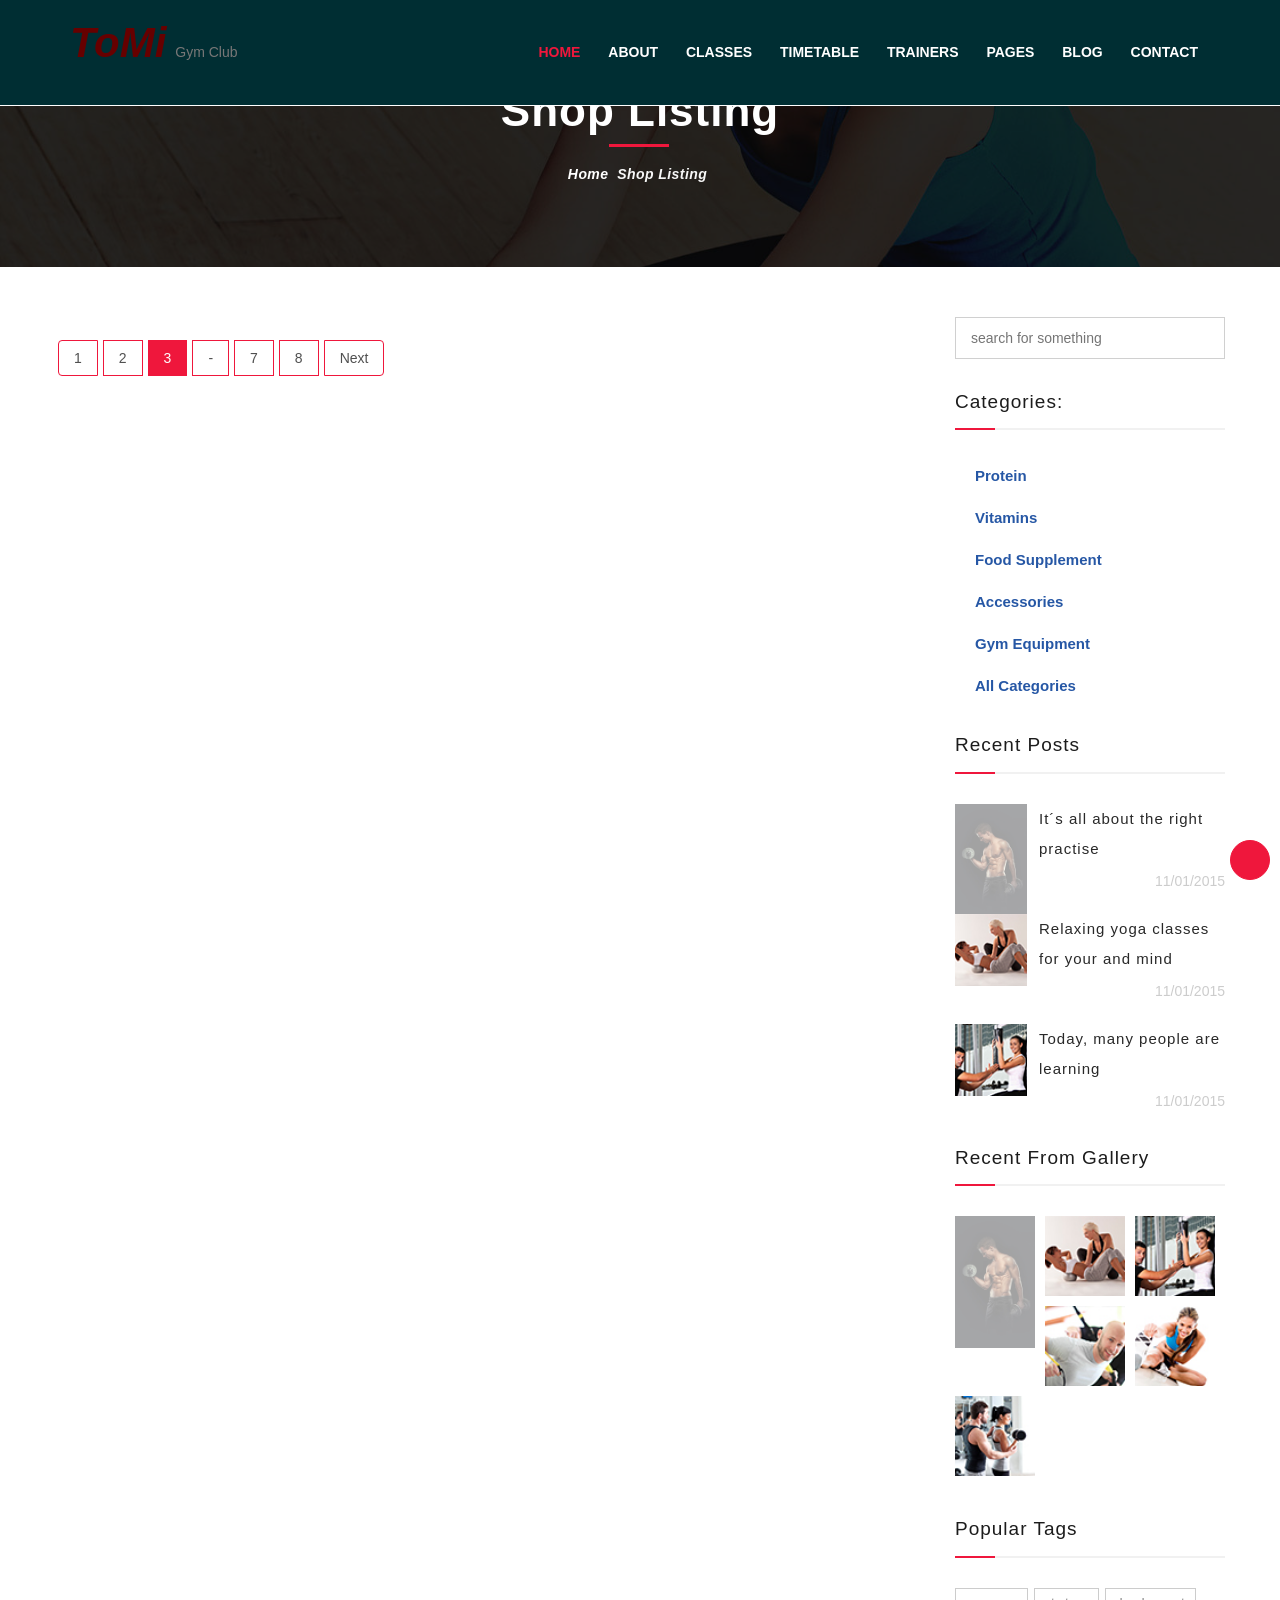
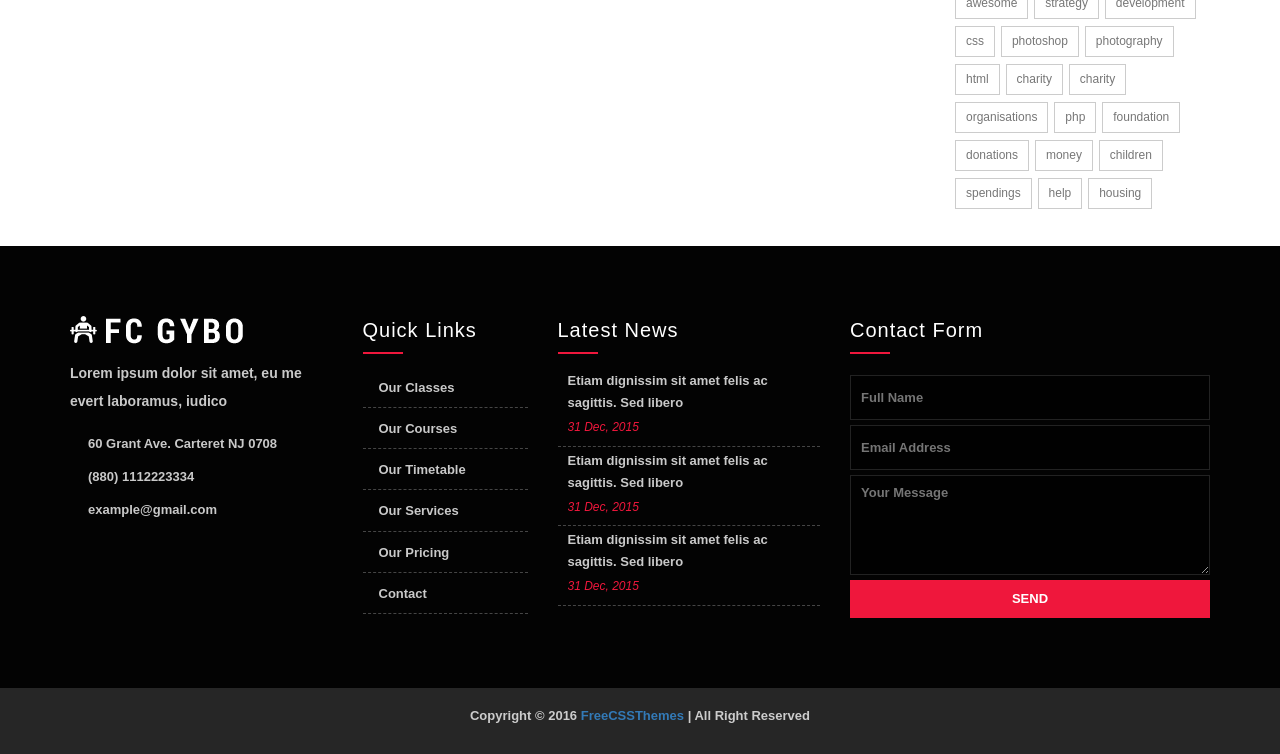
==== commit 4acefbe4: "ready to fetch data from gym database" ====
--- a/WebContent/shop-listing.html
+++ b/WebContent/shop-listing.html
@@ -2,7 +2,7 @@
 <html>
 <head>
 <meta charset="utf-8">
-<title>Fit Club | Health & Fitness HTML5 Template</title>
+<title>ToMi Gym Club</title>
 <!-- Stylesheets -->
 <link href="css/bootstrap.css" rel="stylesheet">
 <link href="css/style.css" rel="stylesheet">
@@ -11,8 +11,8 @@
 <meta name="viewport" content="width=device-width, initial-scale=1.0, maximum-scale=1.0, user-scalable=0">
 <link href="css/bootstrap-margin-padding.css" rel="stylesheet">
 <link href="css/responsive.css" rel="stylesheet">
-<!--[if lt IE 9]><script src="http://html5shim.googlecode.com/svn/trunk/html5.js"></script><![endif]-->
-<!--[if lt IE 9]><script src="js/respond.js"></script><![endif]-->
+<link href="css/shop-listing.css" rel="stylesheet">
+
 </head>
 
 <body>
@@ -21,26 +21,8 @@
     <!-- Preloader -->
     <div class="preloader"></div>
 
-    <!-- #topbar -->
-    <section id="topbar" class="construct header-top">
-        <div class="container">
-            <div class="row">
-                <div class="social pull-right">
-                   
-                </div> <!-- /.social -->
-                <div class="contact-info pull-left">
-                    <ul>
-                        <li><a href="tel:+1234567890"><i class="fa fa-map-marker"></i>  56, Building- Avenue-96, New York </a></li>
-                        <li><a href="mailto:example@gmail.com"><i class="fa fa-envelope"></i> example@gmail.com</a></li>
-                        <li><a href="tel:1800654896"><i class="fa fa-phone"></i> + (1800) - 985 - 985</a></li>
-                    </ul>
-                </div> <!-- /.contact-info -->
-            </div>
-        </div>
-    </section> <!-- /#topbar -->
-
     <!-- header -->
-    <header class="construct header-curvy">
+    <header class="construct header-fixed">
         <div class="search-box">
             <div class="container">
                 <div class="pull-right search  col-lg-3 col-md-4 col-sm-5 col-xs-12">
@@ -60,9 +42,9 @@
         <div class="container">
             <div class="clearfix">
                 <div class="pull-left logo">
-                    <a href="index.html">
-                        <img src="images/logo1.png" alt="FitClub">
-                    </a>
+                    
+                    <div id="initials"><span id="name">ToMi</span> Gym Club</div>
+                    
                 </div>
                 <nav class="pull-right mainmenu-container clearfix">
                     
@@ -186,153 +168,21 @@
         </div>
     </section>
     
-    <!--Sidebar Page-->
-    <div class="sidebar-page pb-0">
+    <!-- ============================================================================ -->
+    <!-- SHOP PRODUCTS AND RIGHT-SIDE WITH CATEGORIES ---------------------------------->
+    <div class="sidebar-page pb-0" >
     	<div class="auto-container">
         	<div class="row clearfix">
             	
-                <!--Content Side-->	
-                <div class="col-lg-9 col-md-8 col-sm-6 col-xs-12">
-                    
-                    <!--Shop Listing Section-->
+                <!-- SHOP PRODUCTS IN LEFT-SIDE ------------------------>	
+                <div class="col-lg-9 col-md-8 col-sm-6 col-xs-12" >
+                    
+                    <!-- SHOP PRODUCTS IN LEFT-SIDE -------------------->
                     <section class="pt-0 pb-0">
                         <div class="shop-listing">
-                            <div class="row">
-                                <div class="col-sm-4">
-                                    <!-- Shop post start-->
-                                    <div class="shop-post">
-                                        <div class="thumb">
-                                            <img src="images/shop/1.jpg" alt="">
-                                        </div>
-                                        <div class="details">
-                                            <h3 class="title">Product Name Here</h3>
-                                            <h3 class="value">$99.99</h3>
-                                            <a class="btn btn-shop" href="#">Add to cart</a>
-                                        </div>
-                                    </div>                                    
-                                    <!-- Shop post end-->
-                                </div>
-                                <div class="col-sm-4">
-                                    <!-- Shop post start-->
-                                    <div class="shop-post">
-                                        <div class="thumb">
-                                            <img src="images/shop/2.jpg" alt="">
-                                        </div>
-                                        <div class="details">
-                                            <h3 class="title">Product Name Here</h3>
-                                            <h3 class="value">$99.99</h3>
-                                            <a class="btn btn-shop" href="#">Add to cart</a>
-                                        </div>
-                                    </div>                                    
-                                    <!-- Shop post end-->
-                                </div>
-                                <div class="col-sm-4">
-                                    <!-- Shop post start-->
-                                    <div class="shop-post">
-                                        <div class="thumb">
-                                            <img src="images/shop/3.jpg" alt="">
-                                            <div class="popup">
-                                                <span>Sale !</span>
-                                            </div>
-                                        </div>
-                                        <div class="details">
-                                            <h3 class="title">Product Name Here</h3>
-                                            <h3 class="value">$99.99</h3>
-                                            <a class="btn btn-shop" href="#">Add to cart</a>
-                                        </div>
-                                    </div>                                    
-                                    <!-- Shop post end-->
-                                </div>
-                                <div class="col-sm-4">
-                                    <!-- Shop post start-->
-                                    <div class="shop-post">
-                                        <div class="thumb">
-                                            <img src="images/shop/4.jpg" alt="">
-                                            <div class="popup">
-                                                <span>Sale !</span>
-                                            </div>
-                                        </div>
-                                        <div class="details">
-                                            <h3 class="title">Product Name Here</h3>
-                                            <h3 class="value">$99.99</h3>
-                                            <a class="btn btn-shop" href="#">Add to cart</a>
-                                        </div>
-                                    </div>                                    
-                                    <!-- Shop post end-->
-                                </div>
-                                <div class="col-sm-4">
-                                    <!-- Shop post start-->
-                                    <div class="shop-post">
-                                        <div class="thumb">
-                                            <img src="images/shop/5.jpg" alt="">
-                                            <div class="popup">
-                                                <span>Hot !</span>
-                                            </div>
-                                        </div>
-                                        <div class="details">
-                                            <h3 class="title">Product Name Here</h3>
-                                            <h3 class="value">$99.99</h3>
-                                            <a class="btn btn-shop" href="#">Add to cart</a>
-                                        </div>
-                                    </div>                                    
-                                    <!-- Shop post end-->
-                                </div>
-                                <div class="col-sm-4">
-                                    <!-- Shop post start-->
-                                    <div class="shop-post">
-                                        <div class="thumb">
-                                            <img src="images/shop/1.jpg" alt="">
-                                        </div>
-                                        <div class="details">
-                                            <h3 class="title">Product Name Here</h3>
-                                            <h3 class="value">$99.99</h3>
-                                            <a class="btn btn-shop" href="#">Add to cart</a>
-                                        </div>
-                                    </div>                                    
-                                    <!-- Shop post end-->
-                                </div>
-                                <div class="col-sm-4">
-                                    <!-- Shop post start-->
-                                    <div class="shop-post">
-                                        <div class="thumb">
-                                            <img src="images/shop/3.jpg" alt="">
-                                        </div>
-                                        <div class="details">
-                                            <h3 class="title">Product Name Here</h3>
-                                            <h3 class="value">$99.99</h3>
-                                            <a class="btn btn-shop" href="#">Add to cart</a>
-                                        </div>
-                                    </div>                                    
-                                    <!-- Shop post end-->
-                                </div>
-                                <div class="col-sm-4">
-                                    <!-- Shop post start-->
-                                    <div class="shop-post">
-                                        <div class="thumb">
-                                            <img src="images/shop/2.jpg" alt="">
-                                        </div>
-                                        <div class="details">
-                                            <h3 class="title">Product Name Here</h3>
-                                            <h3 class="value">$99.99</h3>
-                                            <a class="btn btn-shop" href="#">Add to cart</a>
-                                        </div>
-                                    </div>                                    
-                                    <!-- Shop post end-->
-                                </div>
-                                <div class="col-sm-4">
-                                    <!-- Shop post start-->
-                                    <div class="shop-post">
-                                        <div class="thumb">
-                                            <img src="images/shop/4.jpg" alt="">
-                                        </div>
-                                        <div class="details">
-                                            <h3 class="title">Product Name Here</h3>
-                                            <h3 class="value">$99.99</h3>
-                                            <a class="btn btn-shop" href="#">Add to cart</a>
-                                        </div>
-                                    </div>                                    
-                                    <!-- Shop post end-->
-                                </div>
+                            <div class="row" >
+                            
+                              
                             </div>
                         </div>
                         
@@ -369,16 +219,17 @@
                             
                         </div>
                         
-                        <!-- Popular Categories -->
+                        <!-- CATEGORIES -------------------------------------->
                         <div class="widget popular-categories wow fadeInUp" data-wow-delay="0ms" data-wow-duration="1500ms">
-                            <div class="sidebar-title"><h3>Popular Categories</h3></div>
+                            <div class="sidebar-title"><h3>Categories:</h3></div>
                             
                             <ul class="list">
-                            	<li><span class="icon fa fa-angle-right"></span> <a href="#">Yoga & Pilates</a></li>
-                                <li><span class="icon fa fa-angle-right"></span> <a href="#">Weight Loose</a></li>
-                                <li><span class="icon fa fa-angle-right"></span> <a href="#">Body Bulding</a></li>
-                                <li><span class="icon fa fa-angle-right"></span> <a href="#">Gym Fitness</a></li>
-                                <li><span class="icon fa fa-angle-right"></span> <a href="#">Cardio Program</a></li>
+                            	<li><span class="icon fa fa-angle-right"></span> <a href="#" id="protein">Protein</a></li>
+                                <li><span class="icon fa fa-angle-right"></span> <a href="#" id="vitamins">Vitamins</a></li>
+                                <li><span class="icon fa fa-angle-right"></span> <a href="#" id="food-supplement">Food Supplement</a></li>
+                                <li><span class="icon fa fa-angle-right"></span> <a href="#" id="accessories">Accessories</a></li>
+                                <li><span class="icon fa fa-angle-right"></span> <a href="#" id="gym-equipment">Gym Equipment</a></li>
+                                <li><span class="icon fa fa-angle-right"></span> <a href="#" id="all-categories">All Categories</a></li>
                             </ul>
                             
                         </div>
@@ -566,6 +417,8 @@
 
 <script src="js/validate.js"></script>
 <script src="js/script.js"></script>
+<script src="js/shop-listing.js"></script>
+<script src="js/global-variables.js"></script>
 
 </body>
 </html>
--- a/WebContent/css/style.css
+++ b/WebContent/css/style.css
@@ -5346,8 +5346,36 @@
  	font-weight: bold;
  	font-style: italic;
  	margin-right: 5px;
- 	
  }
+ .footer-bottom span, tbody span{
+	
+	color: #660000;
+	font-style: italic;
+	font-size: 22px;
+	font-weight: bold;
+	
+	margin-right: 7px;
+}
+
+/*---- 'N / A', 'Pay as You Go', etc. VALUES FONTS -----------------------------*/
+.na-value{
+	
+	color: #ad0630;
+	font-size: 17px;
+}
+.pay-as-you-go{
+	
+	color: #63030b;
+}
+.present{
+	
+	color: #084c04;
+	font-size: 19px;
+}
+
+
+
+
  
  
  
--- a/WebContent/css/shop-listing.css
+++ b/WebContent/css/shop-listing.css
@@ -0,0 +1,35 @@
+/*-------- SHOP PRODUCTS DISPLAYED ----------------------------------------------------*/
+.shop-listing .row .product-image{
+	
+	width: 110px;
+	height: 110px;
+}
+.shop-listing .row .name, .shop-listing .row .manufacturer{
+	
+	color: #224d91;
+}
+.shop-listing .row .price{
+	
+	color: #065104;
+}
+.shop-listing .row .units{
+	
+	color: #032303;
+}
+
+/*-------- CATEGORIES IN RIGHT-SIDE ---------------------------------------------------*/
+.list #protein, .list #vitamins, .list #food-supplement, .list #accessories,
+.list #gym-equipment, .list #all-categories{
+	
+	color: #2657a5;
+	
+	font-size: 15px;
+	transition: font-size .5s;
+}
+
+.list #protein:hover, .list #vitamins:hover, .list #food-supplement:hover, .list #accessories:hover,
+.list #gym-equipment:hover, .list #all-categories:hover{
+	
+	color: #061328;
+	font-size: 16px;
+}
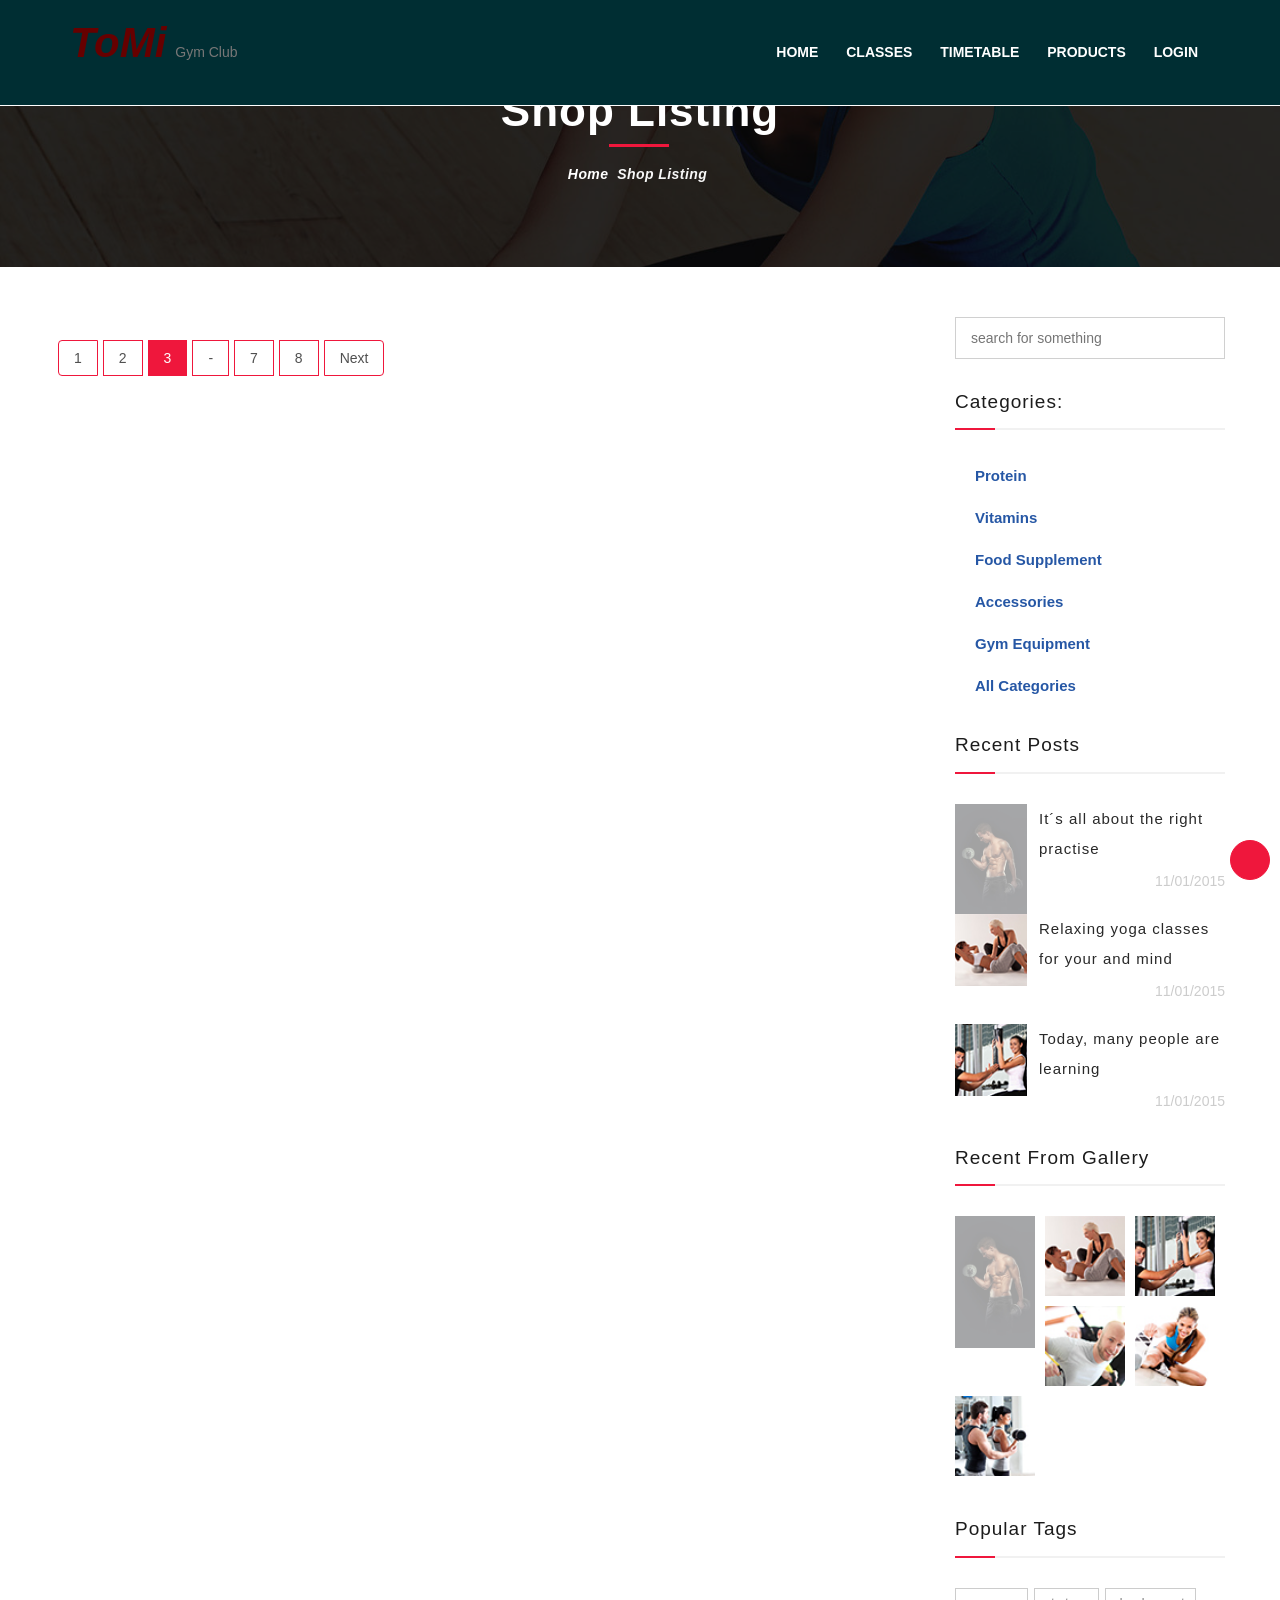
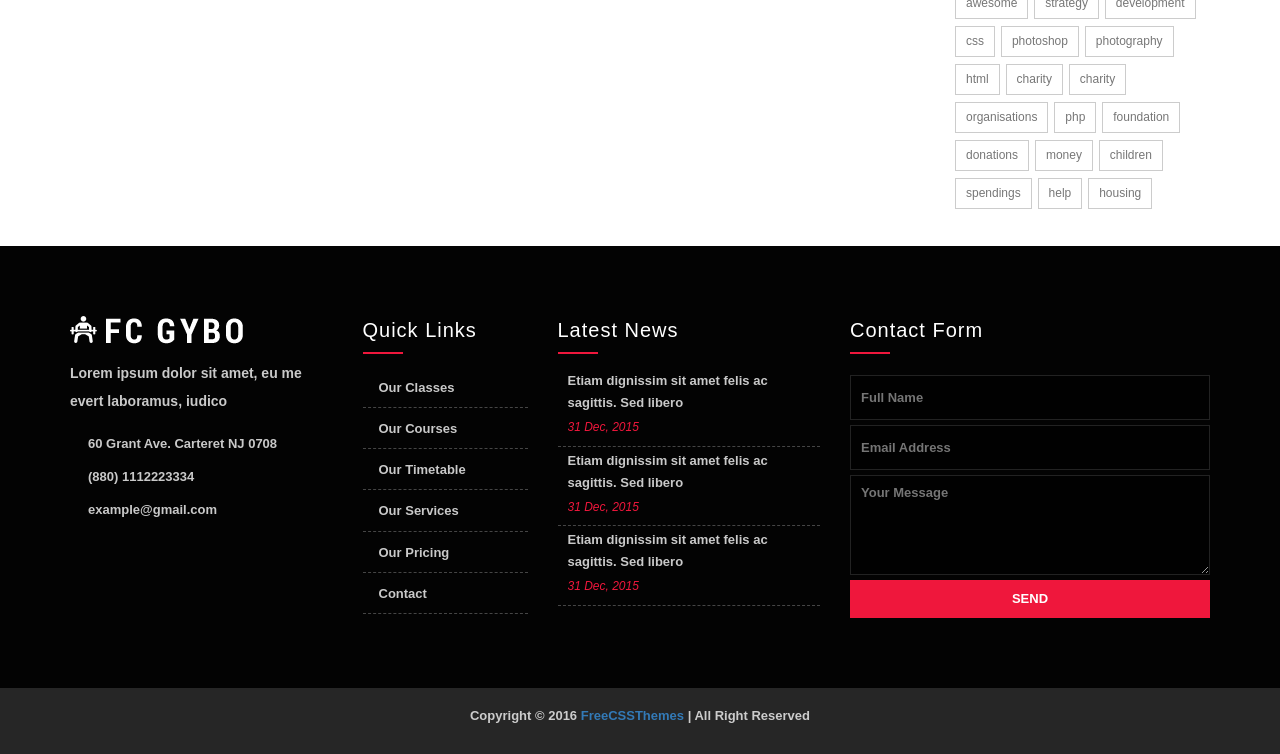
==== commit 1b74d4ca: "ready" ====
--- a/WebContent/shop-listing.html
+++ b/WebContent/shop-listing.html
@@ -52,101 +52,24 @@
                         <i class="fa fa-bars"></i>
                     </button>
                     <ul class="mainmenu pull-right">
-                        <li class="acb current">
-                            <a href="#">Home</a>
-                            <ul class="submenu">
-                                <li><a href="index.html">Home One</a></li>
-                                <li><a href="index-2.html">Home Two</a></li>
-                            </ul>
+                        <li class="">
+                            <a href="index.html">Home</a>
+                            
                         </li>
-                        <li class="acb"><a href="#">About</a>
-                            <ul class="submenu">
-                                <li><a href="about.html">About Us</a></li>
-                            </ul>
+                        
+                        <li class=""><a href="#">Classes</a>
+                            
                         </li>
-                        <li class="acb"><a href="#">Classes</a>
-                            <ul class="submenu">
-                                <li class="acb">
-                                    <a href="#">Classes Style One</a>
-                                    <ul class="submenu">
-                                        <li><a href="classes-one-3column.html">3column</a></li>
-                                        <li><a href="classes-one-4column.html">4column</a></li>
-                                    </ul>
-                                </li>
-                                <li class="acb">
-                                    <a href="#">Classes Style Two</a>
-                                    <ul class="submenu">
-                                        <li><a href="classes-two-3column.html">3column</a></li>
-                                        <li><a href="classes-two-4column.html">4column</a></li>
-                                    </ul>
-                                </li>
-                                <li><a href="classes-detail.html">Class Details</a></li>
-                            </ul>
+                        <li class=""><a href="timetable-1.html">Timetable</a>
+                            
                         </li>
-                        <li class="acb"><a href="#">Timetable</a>
-                            <ul class="submenu">
-                                <li><a href="timetable-1.html">Timetable Style One</a></li>
-                                <li><a href="timetable-2.html">Timetable Style Two</a></li>
-                            </ul>
+                        
+                        <li><a href="shop-listing.html">Products</a></li>
+                        
+                        <li class="">
+                            <a href="login.html">Login</a>
                         </li>
-                        <li class="acb"><a href="#">Trainers</a>
-                            <ul class="submenu">
-                                <li><a href="trainers-1.html">Trainers Style One</a></li>
-                                <li><a href="trainers-2.html">Trainers Style Two</a></li>
-                                <li><a href="trainer-details.html">Trainer Details</a></li>
-                            </ul>
-                        </li>
-                        <li class="acb">
-                            <a href="#">Pages</a>
-                            <ul class="submenu">                                
-                                <li><a href="upcoming-courses.html">Upcoming Courses</a></li>
-                                <li class="acb">
-                                    <a href="#">Shop</a>
-                                    <ul class="submenu">
-                                        <li><a href="shop-listing.html">Shop Listing</a></li>
-                                        <li><a href="shop-details.html">Shop Details</a></li>
-                                        <li><a href="shop-cart.html">Shopping Cart</a></li>
-                                        <li><a href="shop-checkout.html">Checkout</a></li>
-                                    </ul>
-                                </li>
-                                <li class="acb">
-                                    <a href="#">Pricing</a>
-                                    <ul class="submenu">
-                                        <li><a href="pricing-1.html">Pricing Style One</a></li>
-                                        <li><a href="pricing-2.html">Pricing Style Two</a></li>
-                                    </ul>
-                                </li>
-                                <li class="acb">
-                                    <a href="#">Gallery</a>
-                                    <ul class="submenu">
-                                        <li><a href="gallery-1.html">Gallery Style One</a></li>
-                                        <li><a href="gallery-2.html">Gallery Style Two</a></li>
-                                        <li><a href="gallery-3.html">Gallery Style Three</a></li>
-                                    </ul>
-                                </li>
-                                <li class="acb"><a href="#">Testimonial</a>
-                                    <ul class="submenu">
-                                        <li><a href="testimonials-1.html">Testimonial Style One</a></li>
-                                        <li><a href="testimonials-2.html">Testimonial Style Two</a></li>
-                                    </ul>
-                                </li>
-                                <li><a href="faq.html">Faq</a></li>
-                                <li><a href="under-construction.html">Under Construction</a></li>
-                                <li><a href="404.html">404 Page</a></li>
-                            </ul>
-                        </li>
-                        <li class="acb">
-                            <a href="#">Blog</a>
-                            <ul class="submenu">
-                                <li><a href="blog.html">Blog</a></li>
-                                <li><a href="blog-two-column.html">Blog Two Column</a></li>
-                                <li><a href="blog-three-column.html">Blog Three Column</a></li>
-                                <li><a href="blog-left-sidebar.html">Blog Left Sidebar</a></li>
-                                <li><a href="blog-right-sidebar.html">Blog Right Sidebar</a></li>
-                                <li><a href="blog-detail.html">Blog Details</a></li>
-                            </ul>
-                        </li>
-                        <li><a href="contact.html">Contact</a></li>
+                        
                     </ul>
                 </nav>
             </div>
--- a/WebContent/css/style.css
+++ b/WebContent/css/style.css
@@ -1,4 +1,4 @@
-/* Fit Club | Health & Fitness HTML5 Template */
+
 
 
 /************ TABLE OF CONTENTS ***************
